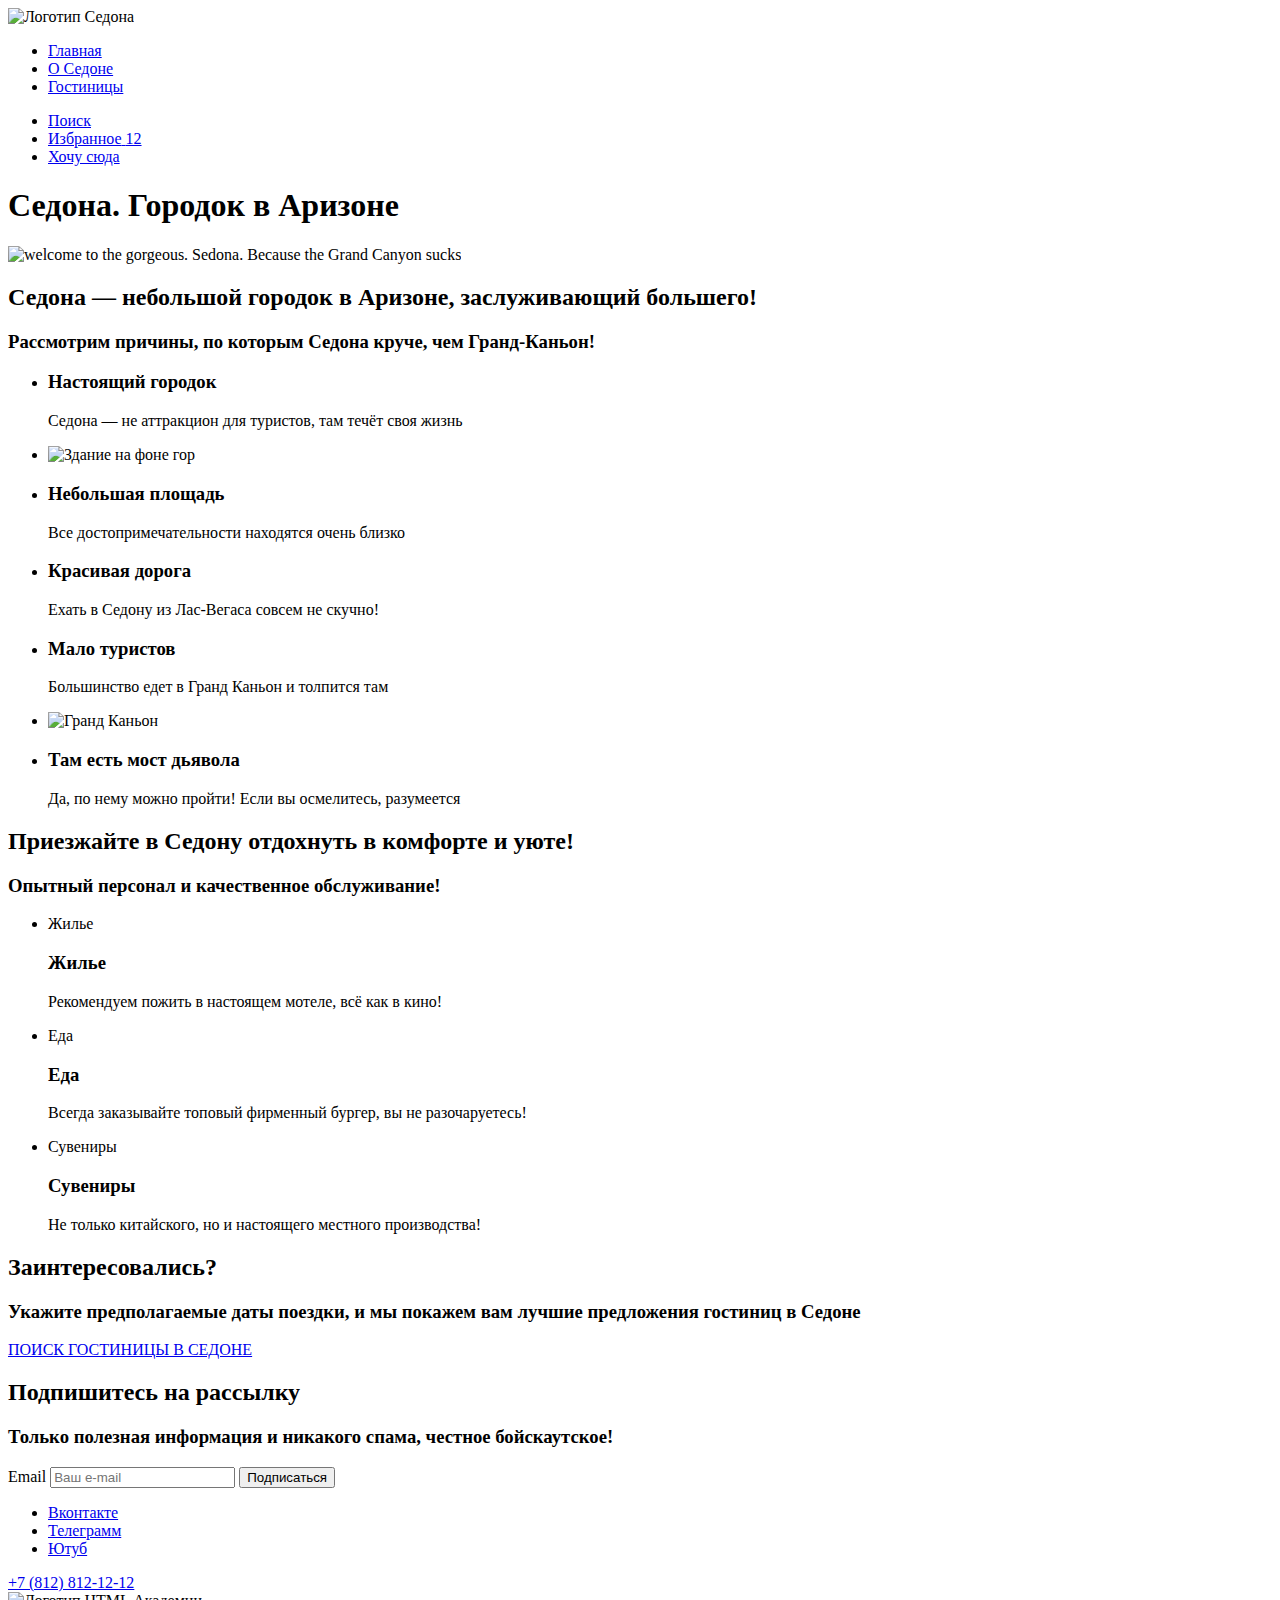
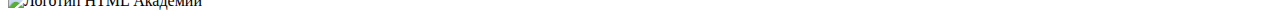
==== index.html @ 93794964 "Добавляет разметку двух страниц" ====
<!DOCTYPE html>
<html lang="ru">

  <head>
    <meta charset="utf-8">
    <title>Седона. Городок в Аризоне</title>
  </head>

  <body>

    <header class="index-header">
      <nav class="navigation">
        <img class="navigation-logo" src="#" alt="Логотип Седона">
        <ul class="navigation-list">
          <li class="navigation-item">
            <a class="navigation-link" href="#">
              Главная
            </a>
          </li>
          <li class="navigation-item">
            <a class="navigation-link" href="#">
              О Седоне
            </a>
          </li>
          <li class="navigation-item">
            <a class="navigation-link" href="#">
              Гостиницы
            </a>
          </li>
        </ul>
        <ul class="navigation-user-list">
          <li class="navigation-user-item">
            <a class="navigation-user-link" href="#">
              <span class="visually-hidden">Поиск</span>
            </a>
          </li>
          <li class="navigation-user-item">
            <a class="navigation-user-link" href="#">
              <span class="visually-hidden">Избранное</span>
              <span class="favorites-counter visually-hidden">12</span>
            </a>
          </li>
          <li class="navigation-user-item">
            <a class="navigation-user-link" href="#">
              Хочу сюда
            </a>
          </li>
        </ul>
      </nav>
    </header>

    <main class="index-main">
      <section class="hero">
        <h1 class="visually-hidden">Седона. Городок в Аризоне</h1>
        <img src="#" alt="welcome to the gorgeous. Sedona. Because the Grand Canyon sucks">
      </section>

      <section class="reasons">
        <h2 class="reasons-title">Седона — небольшой городок в Аризоне, заслуживающий большего!</h2>
        <h3 class="reasons-subtitle">Рассмотрим причины, по которым Седона круче, чем Гранд-Каньон!</h3>
        <ul class="reasons-list">
          <li class="reasons-item">
            <h3 class="reasons-item-title">Настоящий городок</h3>
            <p class="reasons-item-description">Седона — не аттракцион для туристов, там течёт своя жизнь</p>
          </li>
          <li class="reasons-item">
            <img src="#" alt="Здание на фоне гор">
          </li>
          <li class="reasons-item">
            <h3 class="reasons-item-title">Небольшая площадь</h3>
            <p class="reasons-item-description">Все достопримечательности находятся очень близко</p>
          </li>
          <li class="reasons-item">
            <h3 class="reasons-item-title">Красивая дорога</h3>
            <p class="reasons-item-description">Ехать в Седону из Лас-Вегаса совсем не скучно!</p>
          </li>
          <li class="reasons-item">
            <h3 class="reasons-item-title">Мало туристов</h3>
            <p class="reasons-item-description">Большинство едет в Гранд Каньон и толпится там</p>
          </li>
          <li class="reasons-item">
            <img src="#" alt="Гранд Каньон">
          </li>
          <li class="reasons-item">
            <h3 class="reasons-item-title">Там есть мост дьявола</h3>
            <p class="reasons-item-description">Да, по нему можно пройти! Если вы осмелитесь, разумеется</p>
          </li>
        </ul>
        <h2 class="reasons-title">Приезжайте в Седону отдохнуть в комфорте и уюте!</h2>
        <h3 class="reasons-subtitle">Опытный персонал и качественное обслуживание!</h3>
        <ul class="reasons-list">
          <li class="reasons-item">
            <span class="visually-hidden">Жилье</span>
            <h3 class="reasons-item-title">Жилье</h3>
            <p class="reasons-item-description">Рекомендуем пожить в настоящем мотеле, всё как в кино!</p>
          </li>
          <li class="reasons-item">
            <span class="visually-hidden">Еда</span>
            <h3 class="reasons-item-title">Еда</h3>
            <p class="reasons-item-description">Всегда заказывайте топовый фирменный бургер, вы не разочаруетесь!</p>
          </li>
          <li class="reasons-item">
            <span class="visually-hidden">Сувениры</span>
            <h3 class="reasons-item-title">Сувениры</h3>
            <p class="reasons-item-description">Не только китайского, но и настоящего местного производства!</p>
          </li>
        </ul>
      </section>

      <section class="search">
        <h2 class="search-title">Заинтересовались?</h2>
        <h3 class="search-subtitle">Укажите предполагаемые даты поездки, и мы покажем вам лучшие предложения гостиниц в
          Седоне</h3>
        <a class="search-link" href="catalog.html">ПОИСК ГОСТИНИЦЫ В СЕДОНЕ</a>
      </section>

      <section class="subscribe">
        <h2 class="subscribe-title">Подпишитесь на рассылку</h2>
        <h3 class="subscribe-subtitle">Только полезная информация и никакого спама, честное бойскаутское!</h3>
        <form class="subscribe-form" action="https://echo.htmlacademy.ru/" method="post">
          <label for="subscribe-email">
            <span class="visually-hidden">Email</span>
          </label>
          <input class="subscribe-field" type="email" name="subscribe-email" id="subscribe-email"
            placeholder="Ваш e-mail">
          <button class="button subscribe-button" type="submit">
            Подписаться
          </button>
        </form>
      </section>
    </main>

    <footer class="index-footer">
      <section class="footer-social">
        <ul class="social-list">
          <li class="social-item">
            <a class="social-link" href="#">
              <span class="visually-hidden">Вконтакте</span>
            </a>
          </li>
          <li class="social-item">
            <a class="social-link" href="#">
              <span class="visually-hidden">Телеграмм</span>
            </a>
          </li>
          <li class="social-item">
            <a class="social-link" href="#">
              <span class="visually-hidden">Ютуб</span>
            </a>
          </li>
        </ul>
      </section>

      <section class="footer-link-phone">
        <a class="link-phone" href="tel:+78128121212">+7 (812) 812-12-12</a>
      </section>


      <img class="footer-logo" src="#" alt="Логотип HTML Академии">
    </footer>

  </body>

</html>
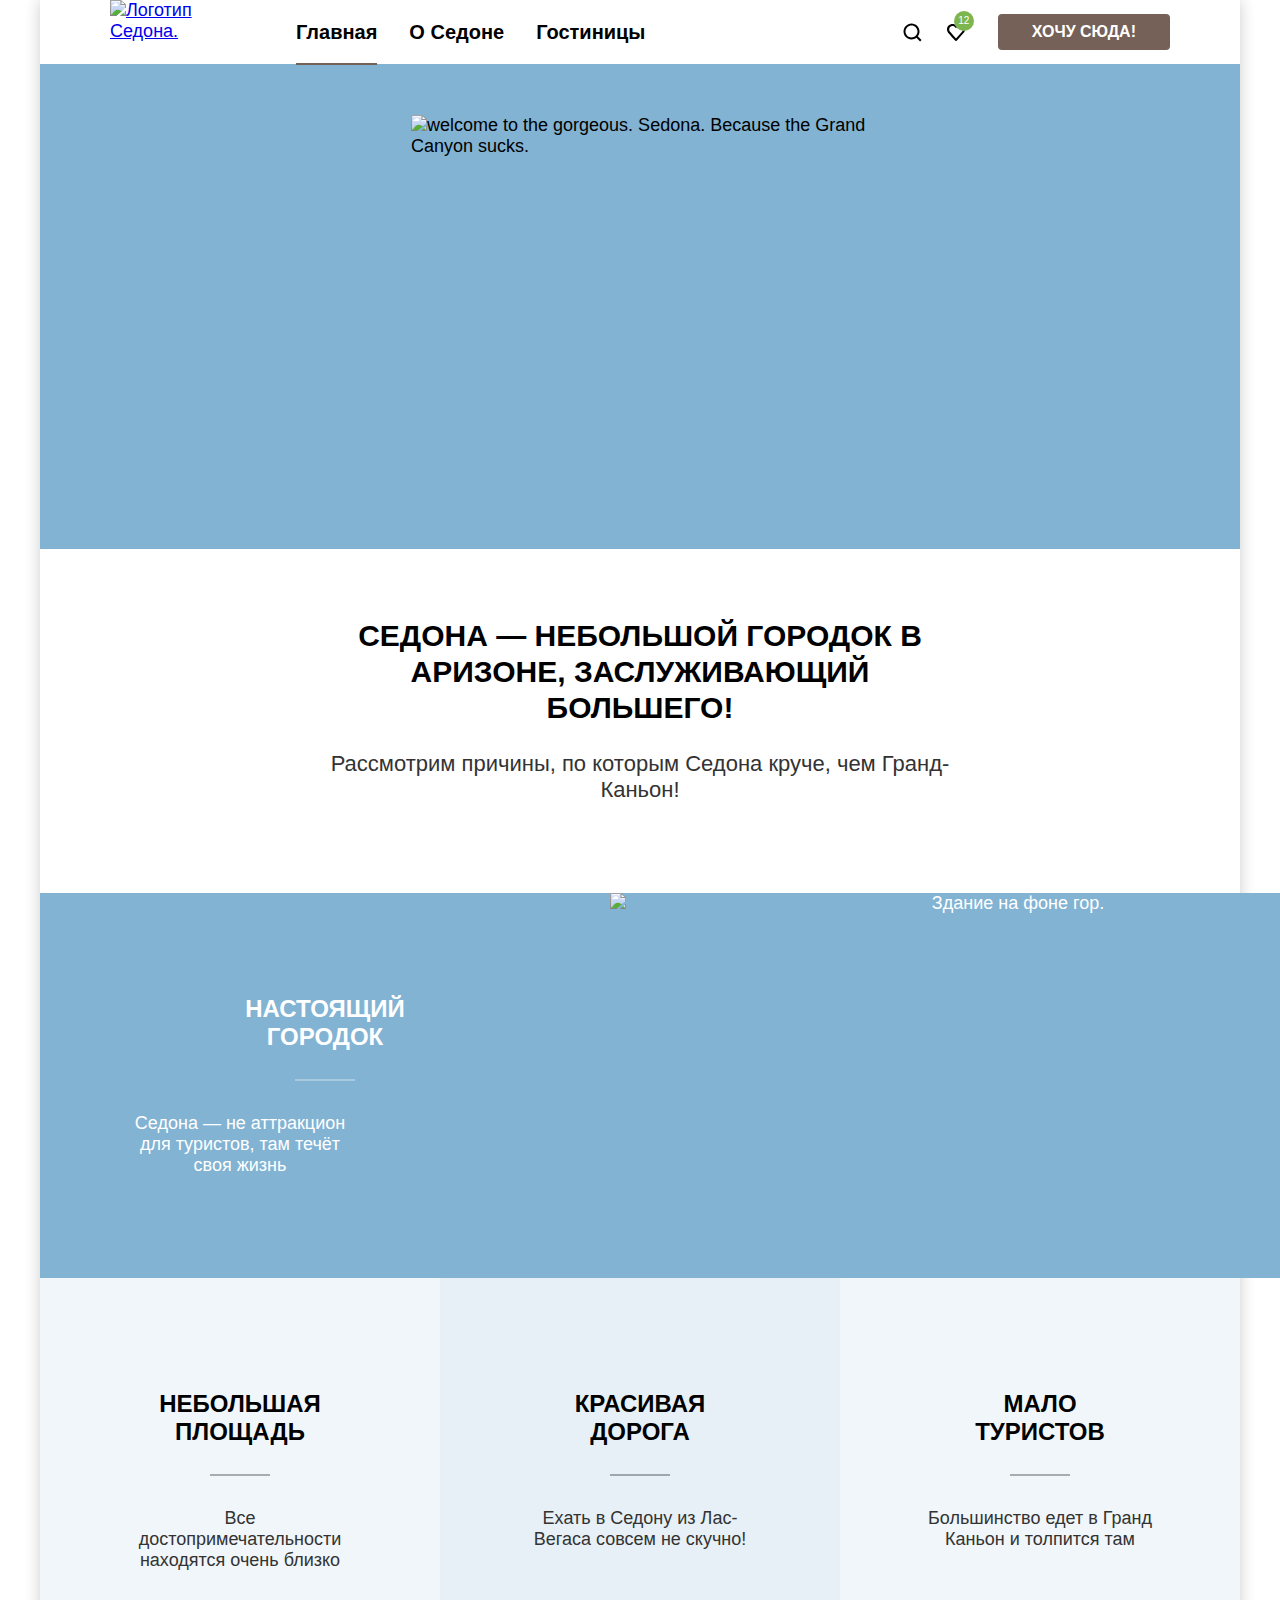
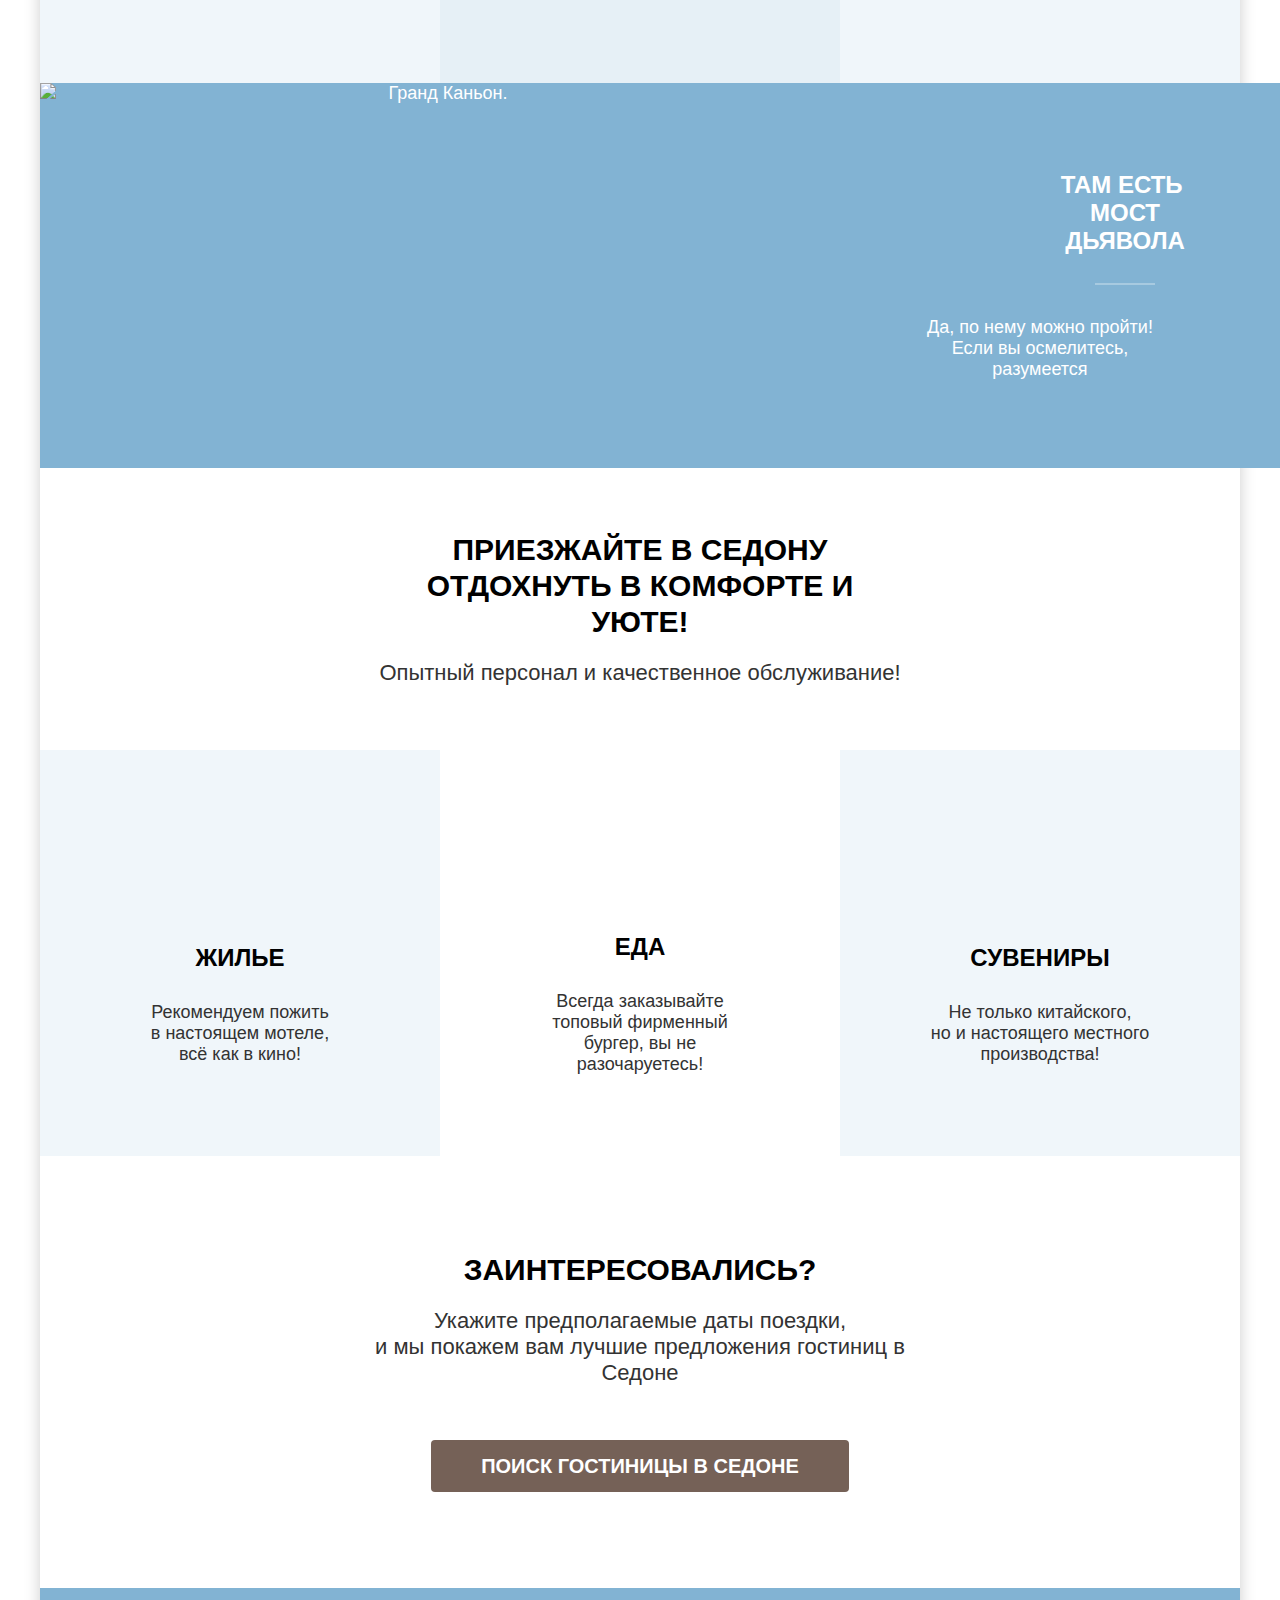
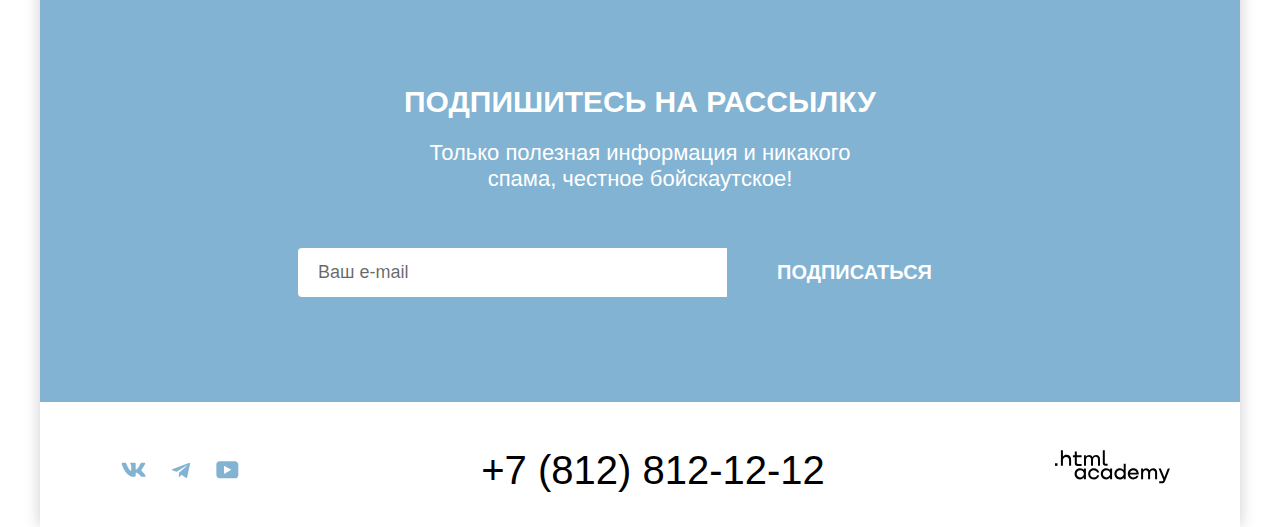
==== commit 91b32fe7: "Add files via upload" ====
--- a/index.html
+++ b/index.html
@@ -4,160 +4,404 @@
   <head>
     <meta charset="utf-8">
     <title>Седона. Городок в Аризоне</title>
+    <link rel="icon" href="favicon.png">
+    <link rel="stylesheet" href="styles/styles.css">
   </head>
 
   <body>
+    <div class="container">
+      <header class="index-header" data-test="header">
+        <nav class="navigation">
+          <a class="navigation-logo-link" href="#">
+            <img class="navigation-logo" src="images/svg/logo.svg" width="140" height="70" alt="Логотип Седона.">
+          </a>
+          <ul class="navigation-list">
+            <li class="navigation-item">
+              <a class="navigation-link navigation-link-active" href="#">
+                Главная
+              </a>
+            </li>
+            <li class="navigation-item">
+              <a class="navigation-link" href="#">
+                О Седоне
+              </a>
+            </li>
+            <li class="navigation-item">
+              <a class="navigation-link" href="catalog.html">
+                Гостиницы
+              </a>
+            </li>
+          </ul>
+          <ul class="navigation-user-list">
+            <li class="navigation-user-item">
+              <a class="navigation-user-link navigation-user-link-icon" href="#">
+                <span class="visually-hidden">Поиск</span>
+                <svg class="navigation-user-icon" aria-hidden="true" focusable="false" width="20" height="20"
+                  viewBox="0 0 20 20" fill="none" xmlns="http://www.w3.org/2000/svg">
+                  <path
+                    d="M19.5 18.0083L15.8 14.3287C16.8 13.0359 17.5 11.3453 17.5 9.4558C17.5 5.08011 13.9 1.5 9.5 1.5C5.1 1.5 1.5 5.17956 1.5 9.55525C1.5 13.9309 5.1 17.511 9.5 17.511C11.3 17.511 13 16.9144 14.4 15.8204L18.1 19.5L19.5 18.0083ZM9.5 15.5221C6.2 15.5221 3.5 12.837 3.5 9.55525C3.5 6.27348 6.2 3.5884 9.5 3.5884C12.8 3.5884 15.5 6.27348 15.5 9.55525C15.5 12.837 12.8 15.5221 9.5 15.5221Z"
+                    fill="black" />
+                </svg>
+              </a>
+            </li>
+            <li class="navigation-user-item">
+              <a class="navigation-user-link navigation-user-link-icon" href="#">
+                <span class="visually-hidden">Избранное</span>
+                <span class="favorites-counter">12</span>
+                <svg class="navigation-user-icon" aria-hidden="true" focusable="false" width="20" height="20"
+                  viewBox="0 0 20 20" fill="none" xmlns="http://www.w3.org/2000/svg">
+                  <path
+                    d="M9.9 19C9.6 19 9.3 18.9 9.1 18.6C3.7 12.5 2.4 11.1 2.1 10.7C1.4 9.8 1 8.6 1 7.4C1 4.4 3.4 2 6.5 2C7.8 2 9 2.5 10 3.3C11 2.5 12.3 2 13.5 2C16.5 2 19 4.4 19 7.4C19 8.7 18.5 9.9 17.7 10.8L10.7 18.7C10.5 18.9 10.3 19 9.9 19ZM3.9 9.5C4.2 9.9 7.4 13.5 10 16.4L16.2 9.4C16.7 8.9 16.9 8.2 16.9 7.4C16.9 5.6 15.4 4.1 13.6 4.1C12.6 4.1 11.6 4.6 10.9 5.4C10.6 5.7 10.3 5.8 10 5.8C9.7 5.8 9.4 5.6 9.2 5.4C8.5 4.6 7.5 4.1 6.5 4.1C4.7 4.1 3.2 5.6 3.2 7.4C3.1 8.3 3.5 9 3.9 9.5C3.8 9.5 3.8 9.5 3.9 9.5Z"
+                    fill="black" />
+                </svg>
+              </a>
+            </li>
+            <li class="navigation-user-item navigation-user-item-button">
+              <a class="button navigation-user-link" href="#">
+                Хочу сюда!
+              </a>
+            </li>
+          </ul>
+        </nav>
+      </header>
+      <main class="index-main main-container" data-test="main">
+        <section class="hero" data-test="hero">
+          <h1 class="visually-hidden">Седона. Городок в Аризоне</h1>
+          <img class="hero-logo" src="images/svg/welcome.svg" width="458" height="352"
+            alt="welcome to the gorgeous. Sedona. Because the Grand Canyon sucks.">
+        </section>
+        <section class="reasons" data-test="advantages">
+          <div class="reasons-title-container">
+            <h2 class="reasons-title">Седона — небольшой городок в Аризоне, заслуживающий большего!</h2>
+            <p class="reasons-subtitle">Рассмотрим причины, по которым Седона круче, чем Гранд-Каньон!</p>
+          </div>
+          <ul class="reasons-list">
+            <li class="reasons-item reasons-item-dark reasons-item-image">
+              <div class="reasons-item-container">
+                <h3 class="reasons-item-title reasons-item-title-before">Настоящий городок</h3>
+                <p class="reasons-item-description">Седона — не аттракцион для туристов, там течёт своя жизнь</p>
+              </div>
+              <img src="images/photo-1.jpg" alt="Здание на фоне гор." width="800" height="385">
+            </li>
+            <li class="reasons-item reasons-item-fix reasons-item-light">
+              <div class="reasons-item-container-big">
+                <h3 class="reasons-item-title reasons-item-title-before">Небольшая площадь</h3>
+                <p class="reasons-item-description">Все достопримечательности находятся очень близко</p>
+              </div>
+            </li>
+            <li class="reasons-item reasons-item-fix reasons-item-medium">
+              <div class="reasons-item-container-big">
+                <h3 class="reasons-item-title reasons-item-title-before">Красивая дорога</h3>
+                <p class="reasons-item-description">Ехать в Седону из Лас-Вегаса совсем не скучно!</p>
+              </div>
+            </li>
+            <li class="reasons-item reasons-item-fix reasons-item-light">
+              <div class="reasons-item-container-big">
+                <h3 class="reasons-item-title reasons-item-title-before">Мало туристов</h3>
+                <p class="reasons-item-description">Большинство едет в Гранд Каньон и толпится там</p>
+              </div>
+            </li>
+            <li class="reasons-item reasons-item-dark reasons-item-image">
+              <img src="images/photo-2.jpg" alt="Гранд Каньон." width="800" height="385">
+              <div class="reasons-item-container">
+                <h3 class="reasons-item-title reasons-item-title-before">Там есть&nbsp; мост дьявола</h3>
+                <p class="reasons-item-description">Да, по нему можно пройти! Если вы осмелитесь, разумеется</p>
+              </div>
+            </li>
+          </ul>
+        </section>
+        <section class="reasons" data-test="advantages">
+          <div class="reasons-title-container-bottom">
+            <h2 class="reasons-title reasons-title-bottom">Приезжайте в Седону отдохнуть в комфорте и уюте!</h2>
+            <p class="reasons-subtitle">Опытный персонал и качественное обслуживание!</p>
+          </div>
+          <ul class="reasons-list reasons-list-bottom">
+            <li class="reasons-item reasons-item-light reasons-item-bottom">
+              <div class="reasons-item-container-bottom home-icon">
+                <h3 class="reasons-item-title reasons-item-title-bottom">Жилье</h3>
+                <p class="reasons-item-description">Рекомендуем пожить<br> в настоящем мотеле,<br> всё как в кино!</p>
+              </div>
+            </li>
+            <li class="reasons-item reasons-item-bottom">
+              <div class="reasons-item-container-bottom food-icon">
+                <h3 class="reasons-item-title reasons-item-title-bottom">Еда</h3>
+                <p class="reasons-item-description">Всегда заказывайте<br> топовый фирменный бургер, вы не
+                  разочаруетесь!
+                </p>
+              </div>
+            </li>
+            <li class="reasons-item reasons-item-light reasons-item-bottom">
+              <div class="reasons-item-container-bottom suvenirs-icon">
+                <h3 class="reasons-item-title reasons-item-title-bottom">Сувениры</h3>
+                <p class="reasons-item-description">Не только китайского,<br> но и настоящего местного
+                  производства!</p>
+              </div>
+            </li>
+          </ul>
+        </section>
+        <section class="search" data-test="search">
+          <div class="search-container">
+            <h2 class="search-title">Заинтересовались?</h2>
+            <h3 class="search-subtitle">Укажите предполагаемые даты поездки,<br> и мы покажем вам лучшие предложения
+              гостиниц
+              в
+              Седоне</h3>
+            <button class="button search-link" type="button">ПОИСК ГОСТИНИЦЫ В СЕДОНЕ</button>
+          </div>
+        </section>
+        <section class="subscribe subscribe-background" data-test="subscribe">
+          <div class="subscribe-container">
+            <h2 class="subscribe-title">Подпишитесь на рассылку</h2>
+            <h3 class="subscribe-subtitle">Только полезная информация и никакого спама, честное бойскаутское!</h3>
+            <form class="subscribe-form" action="https://echo.htmlacademy.ru/" method="post">
+              <label for="subscribe-email" class="visually-hidden">Email</label>
+              <input class="subscribe-field" type="email" name="subscribe-email" id="subscribe-email"
+                placeholder="Ваш e-mail" required>
+              <button class="button subscribe-button" type="submit">
+                Подписаться
+              </button>
+            </form>
+          </div>
+        </section>
+      </main>
+      <footer class="index-footer" data-test="footer">
+        <div class="footer-container">
+          <section class="footer-social">
+            <ul class="social-list">
+              <li class="social-item">
+                <a class="social-link" href="https://vk.com/htmlacademy">
+                  <span class="visually-hidden">Вконтакте</span>
+                  <svg width="25" height="15" viewBox="0 0 25 15" fill="none" xmlns="http://www.w3.org/2000/svg">
+                    <path fill-rule="evenodd" clip-rule="evenodd"
+                      d="M24.1164 1.80445C24.2824 1.25845 24.1164 0.856445 23.3214 0.856445H20.6964C20.0284 0.856445 19.7204 1.20345 19.5534 1.58645C19.5534 1.58645 18.2184 4.78245 16.3274 6.85845C15.7154 7.46045 15.4374 7.65145 15.1034 7.65145C14.9364 7.65145 14.6854 7.46045 14.6854 6.91345V1.80445C14.6854 1.14845 14.5014 0.856445 13.9454 0.856445H9.81738C9.40038 0.856445 9.14938 1.16045 9.14938 1.44945C9.14938 2.07045 10.0954 2.21445 10.1924 3.96245V7.76045C10.1924 8.59345 10.0394 8.74444 9.70538 8.74444C8.81538 8.74444 6.65038 5.53345 5.36538 1.85945C5.11638 1.14445 4.86438 0.856445 4.19338 0.856445H1.56638C0.816382 0.856445 0.666382 1.20345 0.666382 1.58645C0.666382 2.26845 1.55638 5.65645 4.81138 10.1374C6.98138 13.1974 10.0364 14.8564 12.8194 14.8564C14.4884 14.8564 14.6944 14.4884 14.6944 13.8534V11.5404C14.6944 10.8034 14.8524 10.6564 15.3814 10.6564C15.7714 10.6564 16.4384 10.8484 17.9964 12.3234C19.7764 14.0724 20.0694 14.8564 21.0714 14.8564H23.6964C24.4464 14.8564 24.8224 14.4884 24.6064 13.7604C24.3684 13.0364 23.5184 11.9854 22.3914 10.7384C21.7794 10.0284 20.8614 9.26345 20.5824 8.88045C20.1934 8.38945 20.3044 8.17044 20.5824 7.73345C20.5824 7.73345 23.7824 3.30745 24.1154 1.80445H24.1164Z"
+                      fill="#83B3D3" />
+                  </svg>
+                </a>
+              </li>
+              <li class="social-item">
+                <a class="social-link" href=" https://t.me/htmlacademy">
+                  <span class="visually-hidden">Телеграмм</span>
+                  <svg width="18" height="16" viewBox="0 0 18 16" fill="none" xmlns="http://www.w3.org/2000/svg">
+                    <path
+                      d="M16.785 0.955705L0.840489 7.1042C-0.247661 7.54126 -0.241365 8.14828 0.640845 8.41897L4.73445 9.69597L14.2058 3.72014C14.6537 3.44766 15.0629 3.59424 14.7265 3.89281L7.05283 10.8183H7.05103L7.05283 10.8192L6.77045 15.0387C7.18413 15.0387 7.36669 14.8489 7.59871 14.625L9.58705 12.6915L13.7229 15.7464C14.4855 16.1664 15.0332 15.9506 15.2229 15.0405L17.9379 2.2453C18.2158 1.13107 17.5126 0.626562 16.785 0.955705Z"
+                      fill="#83B3D3" />
+                  </svg>
+                </a>
+              </li>
+              <li class="social-item">
+                <a class="social-link" href="https://www.youtube.com/user/htmlacademyru">
+                  <span class="visually-hidden">Ютуб</span>
+                  <svg width="23" height="18" viewBox="0 0 23 18" fill="none" xmlns="http://www.w3.org/2000/svg">
+                    <path
+                      d="M18.9402 0.356445H3.50738C1.64668 0.356445 0.333252 1.9502 0.333252 3.75645V13.8502C0.333252 15.7627 1.64668 17.3564 3.50738 17.3564H19.1591C20.8009 17.3564 22.3333 15.7627 22.3333 13.9564V3.75645C22.1143 1.9502 20.8009 0.356445 18.9402 0.356445ZM7.99494 12.8939V4.81894L15.3283 8.85645L7.99494 12.8939Z"
+                      fill="#83B3D3" />
+                  </svg>
+                </a>
+              </li>
+            </ul>
+          </section>
+          <section class="footer-link-phone">
+            <a class="link-phone" href="tel:+78128121212">+7 (812) 812-12-12</a>
+          </section>
+          <a class="footer-logo-link" href="https://htmlacademy.ru/profile/id2515565">
+            <span class="visually-hidden">Главная страница сайта разработчика</span>
+            <svg width="115" height="34" viewBox="0 0 115 34" fill="none" xmlns="http://www.w3.org/2000/svg">
+              <path d="M0 13.2564V15.8564H2.5V13.2564H0Z" fill="black" />
+              <path
+                d="M11.6 4.85645C10 4.85645 8.8 5.55645 8 6.55645H7.9V0.356445H5.9V15.8564H7.9V10.5564C7.9 8.45645 9.2 6.95645 11.2 6.95645C13 6.95645 14.1 8.35645 14.1 10.1564V15.8564H16.1V9.75644C16.2 6.75644 14.3 4.85645 11.6 4.85645Z"
+                fill="black" />
+              <path
+                d="M26.6 5.15645H21.8V1.45645H19.8V5.25645H17.9V7.25645H19.8V13.2564C19.8 14.9564 20.8 15.9564 22.5 15.9564H26.6V13.9564H22.9C22.2 13.9564 21.8 13.5564 21.8 12.8564V7.15645H26.6V5.15645Z"
+                fill="black" />
+              <path
+                d="M41.1 4.95645C39.5 4.95645 38.2 5.75644 37.6 7.05645H37.5C36.9 5.85645 35.7 4.95645 34.1 4.95645C32.7 4.95645 31.6 5.75645 31 6.75645H30.9V5.15645H29V15.7564H31V10.3564C31 8.35645 32 6.85645 33.6 6.85645C35.1 6.85645 36 7.85645 36 9.45645V15.7564H38V10.1564C38 7.75645 39.4 6.85645 40.6 6.85645C42.1 6.85645 43 7.85645 43 9.45645V15.7564H45V9.25644C45.1 6.75644 43.6 4.95645 41.1 4.95645Z"
+                fill="black" />
+              <path
+                d="M47.8 13.0564C47.8 14.7564 48.8 15.7564 50.6 15.7564H52.6V13.7564H50.9C50.2 13.7564 49.8 13.3564 49.8 12.6564V0.356445H47.8V13.0564Z"
+                fill="black" />
+              <path
+                d="M28.9 20.0564C28 18.9564 26.7 18.2564 25 18.2564C21.9 18.2564 19.6 20.5564 19.6 23.8564C19.6 27.1564 21.9 29.4564 25 29.4564C26.8 29.4564 28 28.6564 28.8 27.5564H28.9V29.1564H30.9V18.5564H28.9V20.0564ZM25.3 27.4564C23.1 27.4564 21.7 25.8564 21.7 23.8564C21.7 21.8564 23.1 20.2564 25.3 20.2564C27.5 20.2564 28.9 21.8564 28.9 23.8564C28.9 25.7564 27.5 27.4564 25.3 27.4564Z"
+                fill="black" />
+              <path
+                d="M44.2 22.3564C43.7 19.9564 41.6 18.2564 38.8 18.2564C35.4 18.2564 33.2 20.7564 33.2 23.8564C33.2 26.9564 35.4 29.4564 38.8 29.4564C41.6 29.4564 43.7 27.6564 44.2 25.2564H42.1C41.7 26.5564 40.4 27.5564 38.8 27.5564C36.6 27.5564 35.2 25.9564 35.2 23.9564C35.2 21.9564 36.6 20.3564 38.8 20.3564C40.4 20.3564 41.6 21.3564 42.1 22.5564H44.2V22.3564Z"
+                fill="black" />
+              <path
+                d="M55.1 20.0564C54.2 18.9564 52.9 18.2564 51.2 18.2564C48.1 18.2564 45.8 20.5564 45.8 23.8564C45.8 27.1564 48.1 29.4564 51.2 29.4564C53 29.4564 54.2 28.6564 55 27.5564H55.1V29.1564H57.1V18.5564H55.1V20.0564ZM51.5 27.4564C49.3 27.4564 47.9 25.8564 47.9 23.8564C47.9 21.8564 49.3 20.2564 51.5 20.2564C53.7 20.2564 55.1 21.8564 55.1 23.8564C55.1 25.7564 53.6 27.4564 51.5 27.4564Z"
+                fill="black" />
+              <path
+                d="M68.7 20.1564C67.8 19.0564 66.5 18.2564 64.8 18.2564C61.7 18.2564 59.4 20.5564 59.4 23.8564C59.4 27.1564 61.6 29.4564 64.8 29.4564C66.5 29.4564 67.8 28.6564 68.6 27.6564H68.7V29.1564H70.7V13.7564H68.7V20.1564ZM65.1 27.4564C62.9 27.4564 61.5 25.8564 61.5 23.8564C61.5 21.8564 62.9 20.2564 65.1 20.2564C67.3 20.2564 68.7 21.8564 68.7 23.8564C68.6 25.8564 67.2 27.4564 65.1 27.4564Z"
+                fill="black" />
+              <path
+                d="M78.3 18.2564C75 18.2564 72.8 20.7564 72.8 23.8564C72.8 26.8564 74.9 29.4564 78.3 29.4564C80.8 29.4564 82.8 28.1564 83.5 25.8564H81.4C80.9 26.8564 79.8 27.4564 78.4 27.4564C76.5 27.4564 75.1 26.1564 75 24.5564H83.8C84 20.9564 81.8 18.2564 78.3 18.2564ZM78.3 20.1564C80 20.1564 81.3 21.1564 81.6 22.7564H75.1C75.4 21.2564 76.6 20.1564 78.3 20.1564Z"
+                fill="black" />
+              <path
+                d="M98.2 18.2564C96.6 18.2564 95.3 19.0564 94.6 20.2564H94.5C93.9 19.0564 92.7 18.2564 91.1 18.2564C89.7 18.2564 88.6 18.9564 88 20.0564V18.5564H86.1V29.1564H88.1V23.7564C88.1 21.7564 89.1 20.3564 90.7 20.2564C92.2 20.2564 93.1 21.2564 93.1 22.8564V29.1564H95.1V23.5564C95.1 21.1564 96.5 20.2564 97.7 20.2564C99.2 20.2564 100.1 21.2564 100.1 22.8564V29.1564H102.1V22.6564C102.2 20.0564 100.7 18.2564 98.2 18.2564Z"
+                fill="black" />
+              <path
+                d="M109.4 27.3564L105.8 18.4564H103.6L108.4 30.0564C108.1 30.9564 107.7 31.2564 106.7 31.2564H104.2V33.2564H106.7C108.5 33.2564 109.5 32.4564 110.2 30.6564L114.9 18.4564H112.8L109.4 27.3564Z"
+                fill="black" />
+            </svg>
+          </a>
+        </div>
+      </footer>
+      <div class="modal-container">
+        <div class="modal modal-auth">
+          <button class="modal-close-button" type="button">
+            <span class="visually-hidden">Закрыть</span>
+            <span></span>
+            <span></span>
+          </button>
+          <section class="modal-content">
+            <h2 class="modal-title">Поиск гостиницы в Седоне</h2>
+            <form class="auth-form" action="https://echo.htmlacademy.ru/" method="post">
+              <div class="modal-form-container">
+                <fieldset class="auth-form-fieldset">
+                  <label class="arrival-date-label" for="arrival-date">Дата Заезда:</label>
+                  <div class="input-calendar">
+                    <input class="auth-form-field field" type="text" id="arrival-date" name="arrival-date"
+                      value="27 апреля 2020" required placeholder="Укажите дату">
+                    <svg width="16" height="15" viewBox="0 0 16 15" fill="none" xmlns="http://www.w3.org/2000/svg">
+                      <path
+                        d="M5.75 10C6.05 10 6.25 9.8 6.25 9.5C6.25 9.2 6.05 9 5.75 9C5.45 9 5.25 9.2 5.25 9.5C5.25 9.8 5.45 10 5.75 10Z"
+                        fill="black" />
+                      <path
+                        d="M15 2H13V0H12V2H4V0H3V2H1C0.4 2 0 2.4 0 3V14C0 14.5 0.4 15 1 15H15C15.5 15 16 14.5 16 14V3C16 2.4 15.5 2 15 2ZM15 14H1V7H15V14ZM1 6V3H3V5H4V3H12V5H13V3H15V6H1Z"
+                        fill="black" />
+                      <path
+                        d="M8 10C8.3 10 8.5 9.8 8.5 9.5C8.5 9.2 8.3 9 8 9C7.7 9 7.5 9.2 7.5 9.5C7.5 9.8 7.7 10 8 10Z"
+                        fill="black" />
+                      <path
+                        d="M10.25 10C10.55 10 10.75 9.8 10.75 9.5C10.75 9.2 10.55 9 10.25 9C9.95 9 9.75 9.2 9.75 9.5C9.75 9.8 9.95 10 10.25 10Z"
+                        fill="black" />
+                      <path
+                        d="M5.75 11C5.45 11 5.25 11.2 5.25 11.5C5.25 11.8 5.45 12 5.75 12C6.05 12 6.25 11.8 6.25 11.5C6.25 11.2 6.05 11 5.75 11Z"
+                        fill="black" />
+                      <path d="M3.5 10C3.8 10 4 9.8 4 9.5C4 9.2 3.8 9 3.5 9C3.2 9 3 9.2 3 9.5C3 9.8 3.2 10 3.5 10Z"
+                        fill="black" />
+                      <path
+                        d="M3.5 11C3.2 11 3 11.2 3 11.5C3 11.8 3.2 12 3.5 12C3.8 12 4 11.8 4 11.5C4 11.2 3.8 11 3.5 11Z"
+                        fill="black" />
+                      <path
+                        d="M8 11C7.7 11 7.5 11.2 7.5 11.5C7.5 11.8 7.7 12 8 12C8.3 12 8.5 11.8 8.5 11.5C8.5 11.2 8.3 11 8 11Z"
+                        fill="black" />
+                      <path
+                        d="M10.25 11C9.95 11 9.75 11.2 9.75 11.5C9.75 11.8 9.95 12 10.25 12C10.55 12 10.75 11.8 10.75 11.5C10.75 11.2 10.55 11 10.25 11Z"
+                        fill="black" />
+                      <path
+                        d="M12.5 10C12.8 10 13 9.8 13 9.5C13 9.2 12.8 9 12.5 9C12.2 9 12 9.2 12 9.5C12 9.8 12.2 10 12.5 10Z"
+                        fill="black" />
+                      <path
+                        d="M12.5 11C12.2 11 12 11.2 12 11.5C12 11.8 12.2 12 12.5 12C12.8 12 13 11.8 13 11.5C13 11.2 12.8 11 12.5 11Z"
+                        fill="black" />
+                    </svg>
+                  </div>
+                  <span class="warning-message">Мы не можем отправить вас в прошлое.</span>
+                </fieldset>
+                <fieldset class="auth-form-fieldset">
+                  <label class="arrival-date-label" for="departure-date">Дата Выезда:</label>
+                  <div class="input-calendar">
+                    <input class="auth-form-field field" type="text" id="departure-date" name="arrival-date"
+                      value="1 сентября 2023" required placeholder="Укажите дату">
+                    <svg width="16" height="15" viewBox="0 0 16 15" fill="none" xmlns="http://www.w3.org/2000/svg">
+                      <path
+                        d="M5.75 10C6.05 10 6.25 9.8 6.25 9.5C6.25 9.2 6.05 9 5.75 9C5.45 9 5.25 9.2 5.25 9.5C5.25 9.8 5.45 10 5.75 10Z"
+                        fill="black" />
+                      <path
+                        d="M15 2H13V0H12V2H4V0H3V2H1C0.4 2 0 2.4 0 3V14C0 14.5 0.4 15 1 15H15C15.5 15 16 14.5 16 14V3C16 2.4 15.5 2 15 2ZM15 14H1V7H15V14ZM1 6V3H3V5H4V3H12V5H13V3H15V6H1Z"
+                        fill="black" />
+                      <path
+                        d="M8 10C8.3 10 8.5 9.8 8.5 9.5C8.5 9.2 8.3 9 8 9C7.7 9 7.5 9.2 7.5 9.5C7.5 9.8 7.7 10 8 10Z"
+                        fill="black" />
+                      <path
+                        d="M10.25 10C10.55 10 10.75 9.8 10.75 9.5C10.75 9.2 10.55 9 10.25 9C9.95 9 9.75 9.2 9.75 9.5C9.75 9.8 9.95 10 10.25 10Z"
+                        fill="black" />
+                      <path
+                        d="M5.75 11C5.45 11 5.25 11.2 5.25 11.5C5.25 11.8 5.45 12 5.75 12C6.05 12 6.25 11.8 6.25 11.5C6.25 11.2 6.05 11 5.75 11Z"
+                        fill="black" />
+                      <path d="M3.5 10C3.8 10 4 9.8 4 9.5C4 9.2 3.8 9 3.5 9C3.2 9 3 9.2 3 9.5C3 9.8 3.2 10 3.5 10Z"
+                        fill="black" />
+                      <path
+                        d="M3.5 11C3.2 11 3 11.2 3 11.5C3 11.8 3.2 12 3.5 12C3.8 12 4 11.8 4 11.5C4 11.2 3.8 11 3.5 11Z"
+                        fill="black" />
+                      <path
+                        d="M8 11C7.7 11 7.5 11.2 7.5 11.5C7.5 11.8 7.7 12 8 12C8.3 12 8.5 11.8 8.5 11.5C8.5 11.2 8.3 11 8 11Z"
+                        fill="black" />
+                      <path
+                        d="M10.25 11C9.95 11 9.75 11.2 9.75 11.5C9.75 11.8 9.95 12 10.25 12C10.55 12 10.75 11.8 10.75 11.5C10.75 11.2 10.55 11 10.25 11Z"
+                        fill="black" />
+                      <path
+                        d="M12.5 10C12.8 10 13 9.8 13 9.5C13 9.2 12.8 9 12.5 9C12.2 9 12 9.2 12 9.5C12 9.8 12.2 10 12.5 10Z"
+                        fill="black" />
+                      <path
+                        d="M12.5 11C12.2 11 12 11.2 12 11.5C12 11.8 12.2 12 12.5 12C12.8 12 13 11.8 13 11.5C13 11.2 12.8 11 12.5 11Z"
+                        fill="black" />
+                    </svg>
+                  </div>
+                  <span class="message">На эти даты есть свободные номера. Пока есть.</span>
+                </fieldset>
+                <fieldset class="auth-form-fieldset">
+                  <div class="adults-container">
+                    <label class="adults-counter-label" for="adults-counter">Взрослые:</label>
+                    <div class="counter-container">
+                      <button class="counter-button counter-button-minus" type="button">
+                        <span class="visually-hidden">Минус</span>
+                        <svg width="20" height="20" viewBox="0 0 20 20" fill="none" xmlns="http://www.w3.org/2000/svg">
+                          <path d="M3 9V11H17V9H3Z" fill="#756157" fill-opacity="0.3" />
+                        </svg>
+                      </button>
+                      <input class="form-field-counter field" type="text" id="adults-counter" name="adults-counter"
+                        value="2">
+                      <button class="counter-button counter-button-plus" type="button">
+                        <span class="visually-hidden">Плюс</span>
+                        <svg width="14" height="14" viewBox="0 0 14 14" fill="none" xmlns="http://www.w3.org/2000/svg">
+                          <path d="M14 6H8V0H6V6H0V8H6V14H8V8H14V6Z" fill="#756157" fill-opacity="0.3" />
+                        </svg>
+                      </button>
+                    </div>
+                  </div>
+                  <div class="children-container">
+                    <label class="childes-counter-label" for="childes-counter">Дети:
+                    </label>
+                    <span class="tooltip">
+                      <button class="tooltip-button" type="button" aria-labelledby="tooltip-label-date">
+                        <svg class="tooltip-icon" width="2" height="12" viewBox="0 0 2 12" fill="none"
+                          xmlns="http://www.w3.org/2000/svg">
+                          <path fill-rule="evenodd" clip-rule="evenodd" d="M0 0H2V2H0V0ZM2 12H0V3H2V12Z" fill="white" />
+                        </svg>
+                      </button>
+                      <span class="tooltip-text" role="tooltip" id="tooltip-label-date">Укажите количество детей,
+                        которые
+                        будут с вами, возраст
+                        которых от 6 до 18 лет. Дети до 6 лет размещаются бесплатно.
+                      </span>
+                    </span>
+                    <div class="counter-container">
+                      <button class="counter-button counter-button-minus" type="button" id="children-minus">
+                        <span class="visually-hidden">Минус</span>
+                        <svg width="14" height="2" viewBox="0 0 14 2" fill="none" xmlns="http://www.w3.org/2000/svg">
+                          <path d="M0 0L0 2L14 2V0L0 0Z" fill="#756157" fill-opacity="0.3" />
+                        </svg>
+                      </button>
+                      <input class="form-field-counter field" type="text" id="childes-counter" name="childes-counter"
+                        value="2">
+                      <button class="counter-button counter-button-plus" type="button" id="children-plus">
+                        <span class="visually-hidden">Плюс</span>
+                        <svg width="14" height="14" viewBox="0 0 14 14" fill="none" xmlns="http://www.w3.org/2000/svg">
+                          <path d="M14 6H8V0H6V6H0V8H6V14H8V8H14V6Z" fill="#756157" fill-opacity="0.3" />
+                        </svg>
+                      </button>
+                    </div>
+                  </div>
+                </fieldset>
+                <button class="modal-button" type="submit">Найти</button>
+              </div>
+            </form>
+          </section>
+        </div>
+      </div>
+    </div>
 
-    <header class="index-header">
-      <nav class="navigation">
-        <img class="navigation-logo" src="#" alt="Логотип Седона">
-        <ul class="navigation-list">
-          <li class="navigation-item">
-            <a class="navigation-link" href="#">
-              Главная
-            </a>
-          </li>
-          <li class="navigation-item">
-            <a class="navigation-link" href="#">
-              О Седоне
-            </a>
-          </li>
-          <li class="navigation-item">
-            <a class="navigation-link" href="#">
-              Гостиницы
-            </a>
-          </li>
-        </ul>
-        <ul class="navigation-user-list">
-          <li class="navigation-user-item">
-            <a class="navigation-user-link" href="#">
-              <span class="visually-hidden">Поиск</span>
-            </a>
-          </li>
-          <li class="navigation-user-item">
-            <a class="navigation-user-link" href="#">
-              <span class="visually-hidden">Избранное</span>
-              <span class="favorites-counter visually-hidden">12</span>
-            </a>
-          </li>
-          <li class="navigation-user-item">
-            <a class="navigation-user-link" href="#">
-              Хочу сюда
-            </a>
-          </li>
-        </ul>
-      </nav>
-    </header>
-
-    <main class="index-main">
-      <section class="hero">
-        <h1 class="visually-hidden">Седона. Городок в Аризоне</h1>
-        <img src="#" alt="welcome to the gorgeous. Sedona. Because the Grand Canyon sucks">
-      </section>
-
-      <section class="reasons">
-        <h2 class="reasons-title">Седона — небольшой городок в Аризоне, заслуживающий большего!</h2>
-        <h3 class="reasons-subtitle">Рассмотрим причины, по которым Седона круче, чем Гранд-Каньон!</h3>
-        <ul class="reasons-list">
-          <li class="reasons-item">
-            <h3 class="reasons-item-title">Настоящий городок</h3>
-            <p class="reasons-item-description">Седона — не аттракцион для туристов, там течёт своя жизнь</p>
-          </li>
-          <li class="reasons-item">
-            <img src="#" alt="Здание на фоне гор">
-          </li>
-          <li class="reasons-item">
-            <h3 class="reasons-item-title">Небольшая площадь</h3>
-            <p class="reasons-item-description">Все достопримечательности находятся очень близко</p>
-          </li>
-          <li class="reasons-item">
-            <h3 class="reasons-item-title">Красивая дорога</h3>
-            <p class="reasons-item-description">Ехать в Седону из Лас-Вегаса совсем не скучно!</p>
-          </li>
-          <li class="reasons-item">
-            <h3 class="reasons-item-title">Мало туристов</h3>
-            <p class="reasons-item-description">Большинство едет в Гранд Каньон и толпится там</p>
-          </li>
-          <li class="reasons-item">
-            <img src="#" alt="Гранд Каньон">
-          </li>
-          <li class="reasons-item">
-            <h3 class="reasons-item-title">Там есть мост дьявола</h3>
-            <p class="reasons-item-description">Да, по нему можно пройти! Если вы осмелитесь, разумеется</p>
-          </li>
-        </ul>
-        <h2 class="reasons-title">Приезжайте в Седону отдохнуть в комфорте и уюте!</h2>
-        <h3 class="reasons-subtitle">Опытный персонал и качественное обслуживание!</h3>
-        <ul class="reasons-list">
-          <li class="reasons-item">
-            <span class="visually-hidden">Жилье</span>
-            <h3 class="reasons-item-title">Жилье</h3>
-            <p class="reasons-item-description">Рекомендуем пожить в настоящем мотеле, всё как в кино!</p>
-          </li>
-          <li class="reasons-item">
-            <span class="visually-hidden">Еда</span>
-            <h3 class="reasons-item-title">Еда</h3>
-            <p class="reasons-item-description">Всегда заказывайте топовый фирменный бургер, вы не разочаруетесь!</p>
-          </li>
-          <li class="reasons-item">
-            <span class="visually-hidden">Сувениры</span>
-            <h3 class="reasons-item-title">Сувениры</h3>
-            <p class="reasons-item-description">Не только китайского, но и настоящего местного производства!</p>
-          </li>
-        </ul>
-      </section>
-
-      <section class="search">
-        <h2 class="search-title">Заинтересовались?</h2>
-        <h3 class="search-subtitle">Укажите предполагаемые даты поездки, и мы покажем вам лучшие предложения гостиниц в
-          Седоне</h3>
-        <a class="search-link" href="catalog.html">ПОИСК ГОСТИНИЦЫ В СЕДОНЕ</a>
-      </section>
-
-      <section class="subscribe">
-        <h2 class="subscribe-title">Подпишитесь на рассылку</h2>
-        <h3 class="subscribe-subtitle">Только полезная информация и никакого спама, честное бойскаутское!</h3>
-        <form class="subscribe-form" action="https://echo.htmlacademy.ru/" method="post">
-          <label for="subscribe-email">
-            <span class="visually-hidden">Email</span>
-          </label>
-          <input class="subscribe-field" type="email" name="subscribe-email" id="subscribe-email"
-            placeholder="Ваш e-mail">
-          <button class="button subscribe-button" type="submit">
-            Подписаться
-          </button>
-        </form>
-      </section>
-    </main>
-
-    <footer class="index-footer">
-      <section class="footer-social">
-        <ul class="social-list">
-          <li class="social-item">
-            <a class="social-link" href="#">
-              <span class="visually-hidden">Вконтакте</span>
-            </a>
-          </li>
-          <li class="social-item">
-            <a class="social-link" href="#">
-              <span class="visually-hidden">Телеграмм</span>
-            </a>
-          </li>
-          <li class="social-item">
-            <a class="social-link" href="#">
-              <span class="visually-hidden">Ютуб</span>
-            </a>
-          </li>
-        </ul>
-      </section>
-
-      <section class="footer-link-phone">
-        <a class="link-phone" href="tel:+78128121212">+7 (812) 812-12-12</a>
-      </section>
-
-
-      <img class="footer-logo" src="#" alt="Логотип HTML Академии">
-    </footer>
+    <script src="js/main.js"></script>
 
   </body>
 
--- a/styles/styles.css
+++ b/styles/styles.css
@@ -0,0 +1,2225 @@
+/*
+* Prefixed by https://autoprefixer.github.io
+* PostCSS: v8.4.14,
+* Autoprefixer: v10.4.7
+* Browsers: last 4 version
+*/
+
+/* BASE */
+@font-face {
+  font-family: "PT Sans";
+  src: url("../fonts/ptsans-400.woff2") format("woff2");
+  font-style: normal;
+  font-weight: 400;
+  font-display: swap;
+}
+
+@font-face {
+  font-family: "PT Sans";
+  src: url("../fonts/ptsans-700.woff2") format("woff2");
+  font-style: normal;
+  font-weight: 700;
+  font-display: swap;
+}
+
+body {
+  margin: 0;
+  width: 100%;
+  display: -webkit-box;
+  display: -ms-flexbox;
+  display: flex;
+  -webkit-box-orient: vertical;
+  -webkit-box-direction: normal;
+  -ms-flex-direction: column;
+  flex-direction: column;
+  min-height: 100%;
+  font-family: "PT Sans", sans-serif;
+  background-color: #FFFFFF;
+  color: #000000;
+  font-size: 18px;
+  line-height: 21px;
+}
+
+.main-container {
+  -webkit-box-flex: 1;
+  -ms-flex-positive: 1;
+  flex-grow: 1;
+}
+
+.visually-hidden {
+  position: absolute;
+  width: 1px;
+  height: 1px;
+  margin: -1px;
+  padding: 0;
+  border: 0;
+  clip: rect(0 0 0 0);
+  overflow: hidden;
+}
+
+.button {
+  display: inline-block;
+  color: #FFFFFF;
+  font-family: "PT Sans", sans-serif;
+  font-size: 16px;
+  font-weight: 700;
+  line-height: 20px;
+  text-align: center;
+  background-color: #756157;
+  text-decoration: none;
+  text-transform: uppercase;
+  cursor: pointer;
+}
+
+html {
+  height: 100%;
+}
+
+.container {
+  max-width: 1200px;
+  margin: 0 auto;
+  -webkit-box-shadow: 0 0 15px 0 #00000033;
+  box-shadow: 0 0 15px 0 #00000033;
+}
+
+/* HEADER */
+
+.navigation-logo-link {
+  display: block;
+  margin-bottom: -6px;
+}
+
+.index-header {
+  padding-left: 70px;
+  padding-right: 70px;
+}
+
+.navigation {
+  display: -webkit-box;
+  display: -ms-flexbox;
+  display: flex;
+  -ms-flex-wrap: wrap;
+  flex-wrap: wrap;
+  -webkit-box-align: center;
+  -ms-flex-align: center;
+  align-items: center;
+  background-color: #FFFFFF;
+}
+
+.navigation-list {
+  max-width: 465px;
+  display: -webkit-box;
+  display: -ms-flexbox;
+  display: flex;
+  -ms-flex-wrap: wrap;
+  flex-wrap: wrap;
+  -webkit-box-flex: 1;
+  -ms-flex-positive: 1;
+  flex-grow: 1;
+  margin: 0;
+  padding: 0;
+  margin-left: 30px;
+  list-style: none;
+}
+
+.navigation-link {
+  position: relative;
+  display: block;
+  -webkit-box-sizing: border-box;
+  box-sizing: border-box;
+  font-size: 20px;
+  font-weight: 700;
+  line-height: 24px;
+  text-align: left;
+  text-decoration: none;
+  color: #000000;
+  padding: 20px 16px;
+}
+
+.navigation-link-active::before {
+  position: absolute;
+  content: "";
+  background-color: rgba(117, 98, 87, 1);
+  height: 2px;
+  bottom: -1px;
+  left: 16px;
+  right: 16px;
+}
+
+.navigation-item {
+  -ms-flex-item-align: center;
+  -ms-grid-row-align: center;
+  align-self: center;
+}
+
+.navigation-user-list {
+  margin: 0;
+  padding: 0;
+  max-width: 312px;
+  margin-left: auto;
+  display: -webkit-box;
+  display: -ms-flexbox;
+  display: flex;
+  -webkit-box-align: center;
+  -ms-flex-align: center;
+  align-items: center;
+  -ms-flex-wrap: wrap;
+  flex-wrap: wrap;
+  list-style: none;
+}
+
+
+.favorites-counter {
+  position: absolute;
+  top: 11px;
+  right: 4px;
+  z-index: 2;
+  display: -webkit-box;
+  display: -ms-flexbox;
+  display: flex;
+  -webkit-box-align: center;
+  -ms-flex-align: center;
+  align-items: center;
+  -webkit-box-pack: center;
+  -ms-flex-pack: center;
+  justify-content: center;
+  font-size: 10px;
+  font-weight: 400;
+  line-height: 10px;
+  text-align: center;
+  background-color: #7DB54F;
+  color: #FFFFFF;
+  width: 20px;
+  height: 20px;
+  border-radius: 50%;
+}
+
+.button.navigation-user-link,
+.button.search-link {
+  display: block;
+  -webkit-transition: background 0.2s ease-in, color 0.2s ease-in;
+  -o-transition: background 0.2s ease-in, color 0.2s ease-in;
+  transition: background 0.2s ease-in, color 0.2s ease-in;
+}
+
+.button.navigation-user-link:hover,
+.button.search-link:hover,
+.card-button:hover {
+  background-color: rgba(97, 80, 72, 1);
+}
+
+.button.navigation-user-link:focus,
+.button.search-link:focus,
+.card-button:focus {
+  outline: none;
+  background-color: rgba(97, 80, 72, 1);
+}
+
+.button.navigation-user-link:active,
+.button.search-link:active,
+.card-button:active {
+  color: rgba(255, 255, 255, 0.3);
+}
+
+.button.navigation-user-link:disabled,
+.button.search-link:disabled,
+.card-button:disabled {
+  color: rgba(255, 255, 255, 1);
+  background-color: rgba(229, 229, 229, 1);
+}
+
+
+.navigation-user-link-icon {
+  position: relative;
+  display: block;
+  min-width: 44px;
+  min-height: 64px;
+  font-size: 20px;
+  font-weight: 700;
+  line-height: 24px;
+  text-align: left;
+  color: #000000;
+  text-decoration: none;
+}
+
+.navigation-user-icon {
+  position: absolute;
+  top: 0;
+  left: 0;
+  bottom: 0;
+  right: 0;
+  margin: auto;
+}
+
+.navigation-user-item-button {
+  padding: 14px 0 14px 20px;
+}
+
+.navigation-user-item-button .button {
+  padding: 8px 34px;
+  border-radius: 4px;
+}
+
+.navigation-logo {
+  display: block;
+}
+
+/* MAIN */
+
+.hero {
+  background-image: url("../images/index-background-bottom.svg"), url("../images/index-background.jpg");
+  background-color: #82B3D3;
+  background-repeat: no-repeat;
+  background-position: left bottom, left top;
+  background-size: 100% auto, cover;
+}
+
+.hero-logo {
+  display: block;
+  margin: 0 auto;
+  padding-top: 51px;
+  padding-bottom: 82px;
+  max-width: 100%;
+  height: auto;
+}
+
+/* REASONS */
+
+.reasons-item {
+  -webkit-box-flex: 1;
+  -ms-flex-positive: 1;
+  display: -webkit-box;
+  display: -ms-flexbox;
+  display: flex;
+  -webkit-box-pack: center;
+  -ms-flex-pack: center;
+  justify-content: center;
+}
+
+.reasons-list {
+  margin: 0;
+  padding: 0;
+  display: -webkit-box;
+  display: -ms-flexbox;
+  display: flex;
+  -ms-flex-wrap: wrap;
+  flex-wrap: wrap;
+  list-style: none;
+  color: #FFFFFF;
+  text-align: center;
+}
+
+.reasons-item img {
+  max-width: 100%;
+  height: auto;
+  -webkit-box-flex: 1;
+  -ms-flex-positive: 1;
+  flex-grow: 1;
+  -o-object-fit: contain;
+  object-fit: contain;
+}
+
+.reasons-item-container {
+  width: 400px;
+  display: -webkit-box;
+  display: -ms-flexbox;
+  display: flex;
+  -webkit-box-orient: vertical;
+  -webkit-box-direction: normal;
+  -ms-flex-direction: column;
+  flex-direction: column;
+  -webkit-box-pack: center;
+  -ms-flex-pack: center;
+  justify-content: center;
+  padding: 0 85px;
+}
+
+.reasons-item-fix {
+  width: 400px;
+}
+
+.reasons-item-container-big {
+  display: -webkit-box;
+  display: -ms-flexbox;
+  display: flex;
+  flex-wrap: wrap;
+  -webkit-box-orient: vertical;
+  -webkit-box-direction: normal;
+  -ms-flex-direction: column;
+  flex-direction: column;
+  padding: 112px 0;
+}
+
+
+.reasons-item-bottom {
+  width: 400px;
+  -webkit-box-sizing: border-box;
+  box-sizing: border-box;
+  padding: 81px 85px;
+  -webkit-box-align: center;
+  -ms-flex-align: center;
+  align-items: center;
+}
+
+.reasons-item-title {
+  margin: 0 auto;
+  margin-bottom: 62px;
+  max-width: 175px;
+  position: relative;
+}
+
+.reasons-item-dark .reasons-item-title-before::before {
+  position: absolute;
+  content: "";
+  width: 60px;
+  height: 2px;
+  background-color: rgba(255, 255, 255, 0.3);
+  display: block;
+  bottom: -30px;
+  left: 50%;
+  -webkit-transform: translateX(-50%);
+  -ms-transform: translateX(-50%);
+  transform: translateX(-50%);
+}
+
+.reasons-item-light .reasons-item-title-before::before {
+  position: absolute;
+  content: "";
+  width: 60px;
+  height: 2px;
+  background-color: rgba(0, 0, 0, 0.3);
+  display: block;
+  bottom: -30px;
+  left: 50%;
+  -webkit-transform: translateX(-50%);
+  -ms-transform: translateX(-50%);
+  transform: translateX(-50%);
+}
+
+.reasons-item-medium .reasons-item-title-before::before {
+  position: absolute;
+  content: "";
+  width: 60px;
+  height: 2px;
+  background-color: rgba(0, 0, 0, 0.3);
+  display: block;
+  bottom: -30px;
+  left: 50%;
+  -webkit-transform: translateX(-50%);
+  -ms-transform: translateX(-50%);
+  transform: translateX(-50%);
+}
+
+.reasons-item-container-bottom {
+  display: -webkit-box;
+  display: -ms-flexbox;
+  display: flex;
+  -webkit-box-orient: vertical;
+  -webkit-box-direction: normal;
+  -ms-flex-direction: column;
+  flex-direction: column;
+  -webkit-box-align: center;
+  -ms-flex-align: center;
+  align-items: center;
+  gap: 30px;
+  position: relative;
+}
+
+.home-icon {
+  background: url('../images/svg/home.svg');
+  background-repeat: no-repeat;
+  background-position: 50% 0;
+  padding-top: 102px;
+}
+
+.food-icon {
+  background: url('../images/svg/food.svg');
+  background-repeat: no-repeat;
+  background-position: 50% 0;
+  padding-top: 102px;
+}
+
+.suvenirs-icon {
+  background: url('../images/svg/suvenirs.svg');
+  background-repeat: no-repeat;
+  background-position: 50% 0;
+  padding-top: 102px;
+}
+
+.reasons-item-title-bottom {
+  margin: 0;
+}
+
+.reasons-item-description {
+  max-width: 230px;
+  margin: 0;
+}
+
+.reasons-title-container {
+  display: -webkit-box;
+  display: -ms-flexbox;
+  display: flex;
+  -webkit-box-orient: vertical;
+  -webkit-box-direction: normal;
+  -ms-flex-direction: column;
+  flex-direction: column;
+  -webkit-box-align: center;
+  -ms-flex-align: center;
+  align-items: center;
+  padding: 69px 0;
+  margin: 0 auto;
+  margin-bottom: 21px;
+}
+
+.reasons-title-container-bottom {
+  display: -webkit-box;
+  display: -ms-flexbox;
+  display: flex;
+  -webkit-box-orient: vertical;
+  -webkit-box-direction: normal;
+  -ms-flex-direction: column;
+  flex-direction: column;
+  -webkit-box-align: center;
+  -ms-flex-align: center;
+  align-items: center;
+  padding: 64px 0;
+  margin: 0 auto;
+}
+
+.reasons-title {
+  max-width: 620px;
+  font-size: 30px;
+  font-weight: 700;
+  line-height: 36px;
+  color: #000000;
+  text-align: center;
+  text-transform: uppercase;
+  margin: 0;
+  margin-bottom: 25px;
+}
+
+.reasons-title-bottom {
+  max-width: 505px;
+  margin: 0 0 20px 0;
+}
+
+.reasons-item-dark {
+  background-color: #82B3D3;
+  position: relative;
+}
+
+.reasons-item-light {
+  background-color: rgba(131, 179, 211, 0.12);
+  color: #000000;
+  position: relative;
+}
+
+.reasons-item-light .reasons-item-description {
+  color: #333333;
+}
+
+.reasons-item-medium {
+  color: #000000;
+  background-color: rgba(131, 179, 211, 0.2);
+  position: relative;
+}
+
+.reasons-item-medium .reasons-item-description {
+  color: #333333;
+}
+
+.reasons-subtitle {
+  font-size: 22px;
+  max-width: 651px;
+  font-weight: 400;
+  line-height: 26px;
+  text-align: center;
+  color: #333333;
+  margin: 0;
+}
+
+.reasons-item-title {
+  font-size: 24px;
+  font-weight: 700;
+  line-height: 28px;
+  text-transform: uppercase;
+}
+
+.reasons-item-description {
+  font-size: 18px;
+  font-weight: 400;
+  line-height: 21px;
+}
+
+.reasons-list-bottom .reasons-item-title {
+  color: #000000;
+}
+
+.reasons-list-bottom .reasons-item-description {
+  color: #333333;
+}
+
+.reasons-item span {
+  color: #000000;
+}
+
+/* SEARCH */
+
+.search-title {
+  font-size: 30px;
+  font-weight: 700;
+  line-height: 36px;
+  text-align: center;
+  color: #000000;
+  margin: 0;
+  margin-bottom: 20px;
+  text-transform: uppercase;
+}
+
+.search-subtitle {
+  font-size: 22px;
+  font-weight: 400;
+  line-height: 26px;
+  text-align: center;
+  color: #333333;
+  margin: 0;
+  margin-bottom: 54px;
+}
+
+.search-link {
+  border: none;
+  font-size: 20px;
+  font-weight: 700;
+  line-height: 36px;
+  padding: 8px 50px;
+  color: #FFFFFF;
+  display: inline-block;
+  border-radius: 4px;
+}
+
+.search-container {
+  padding: 96px 0;
+  max-width: 592px;
+  margin: 0 auto;
+  display: -webkit-box;
+  display: -ms-flexbox;
+  display: flex;
+  -webkit-box-orient: vertical;
+  -webkit-box-direction: normal;
+  -ms-flex-direction: column;
+  flex-direction: column;
+  -webkit-box-align: center;
+  -ms-flex-align: center;
+  align-items: center;
+}
+
+/* SUBSCRIBE */
+
+.subscribe-background {
+  background-image: url("../images/subscribe-background.jpg");
+  background-repeat: no-repeat;
+  background-size: cover;
+  color: #FFFFFF;
+  background-color: #82B3D3;
+}
+
+.subscribe-background .subscribe-subtitle {
+  color: #FFFFFF;
+}
+
+.subscribe {
+  text-align: center;
+}
+
+.subscribe-container {
+  max-width: 684px;
+  margin: 0 auto;
+  padding: 96px 0 104px 0;
+}
+
+.subscribe-title {
+  font-size: 30px;
+  font-weight: 700;
+  line-height: 36px;
+  margin: 0;
+  margin-bottom: 20px;
+}
+
+.subscribe-subtitle {
+  font-size: 22px;
+  font-weight: 400;
+  line-height: 26px;
+  margin: 0 auto 54px auto;
+  max-width: 475px;
+  text-align: center;
+}
+
+.subscribe-button {
+  background-color: #82B3D3;
+  font-size: 20px;
+  font-weight: 700;
+  line-height: 36px;
+  border: none;
+  padding: 8px 50px;
+  border-top-right-radius: 4px;
+  border-bottom-right-radius: 4px;
+  -webkit-transition: background-color .2s ease-in, color .2s ease-in;
+  -o-transition: background-color .2s ease-in, color .2s ease-in;
+  transition: background-color .2s ease-in, color .2s ease-in;
+}
+
+
+.subscribe-button:hover,
+.catalog-button-active:hover,
+.product-card-button:hover {
+  background-color: rgba(104, 162, 202, 1);
+}
+
+.subscribe-button:focus,
+.catalog-button-active:focus,
+.product-card-button:focus {
+  outline: none;
+  background-color: rgba(104, 162, 202, 1);
+}
+
+.subscribe-button:active,
+.catalog-button-active:active,
+.product-card-button:active {
+  background-color: rgba(130, 179, 211, 1);
+  color: rgba(255, 255, 255, 0.3);
+}
+
+.subscribe-button:disabled,
+.catalog-button-active:disabled,
+.product-card-button:disabled {
+  background-color: rgba(229, 229, 229, 1);
+  color: rgba(255, 255, 255, 1);
+}
+
+.subscribe-form {
+  display: -webkit-box;
+  display: -ms-flexbox;
+  display: flex;
+  -webkit-box-align: center;
+  -ms-flex-align: center;
+  align-items: center;
+}
+
+.subscribe-field {
+  font: inherit;
+  height: 100%;
+  padding: 14px 20px;
+  width: 452px;
+  border: none;
+  border-top-left-radius: 4px;
+  border-bottom-left-radius: 4px;
+  -webkit-box-sizing: border-box;
+  box-sizing: border-box;
+}
+
+.subscribe-field-bg {
+  background-color: rgba(242, 242, 242, 1);
+}
+
+
+.subscribe-field:focus {
+  outline: none;
+}
+
+.subscribe-field:focus {
+  outline: 3px solid rgba(131, 179, 211, 1);
+}
+
+.subscribe-field::-webkit-input-placeholder {
+  font-size: 18px;
+  font-weight: 400;
+  line-height: 24px;
+  text-align: left;
+  color: rgba(0, 0, 0, 0.6);
+}
+
+.subscribe-field::-moz-placeholder {
+  font-size: 18px;
+  font-weight: 400;
+  line-height: 24px;
+  text-align: left;
+  color: rgba(0, 0, 0, 0.6);
+}
+
+.subscribe-field:-ms-input-placeholder {
+  font-size: 18px;
+  font-weight: 400;
+  line-height: 24px;
+  text-align: left;
+  color: rgba(0, 0, 0, 0.6);
+}
+
+.subscribe-field::-ms-input-placeholder {
+  font-size: 18px;
+  font-weight: 400;
+  line-height: 24px;
+  text-align: left;
+  color: rgba(0, 0, 0, 0.6);
+}
+
+.subscribe-field::placeholder {
+  font-size: 18px;
+  font-weight: 400;
+  line-height: 24px;
+  text-align: left;
+  color: rgba(0, 0, 0, 0.6);
+}
+
+/* FOOTER */
+
+.link-phone {
+  font-size: 40px;
+  font-weight: 400;
+  line-height: 40px;
+  color: #000000;
+  text-decoration: none;
+  -webkit-transition: all .2s ease-in;
+  -o-transition: all .2s ease-in;
+  transition: all .2s ease-in;
+}
+
+.link-phone:hover {
+  color: rgba(117, 97, 87, 1);
+}
+
+.link-phone:focus {
+  color: rgba(117, 97, 87, 1);
+  outline: none;
+}
+
+.link-phone:active {
+  color: rgba(117, 97, 87, 0.3);
+}
+
+.footer-logo-link {
+  text-decoration: none;
+  padding: 8px 0;
+}
+
+.footer-social {
+  padding: 5px 0;
+}
+
+.footer-logo-link:hover path {
+  fill: rgba(117, 97, 87, 1);
+}
+
+.footer-logo-link:focus {
+  outline: none;
+}
+
+.footer-logo-link:focus path {
+  fill: rgba(117, 97, 87, 1);
+}
+
+.footer-logo-link:active path {
+  fill: rgba(117, 97, 87, 0.3);
+}
+
+
+.footer-logo-link span {
+  font-size: 20px;
+  font-weight: 700;
+  line-height: 24px;
+  text-align: left;
+  color: #000000;
+}
+
+.footer-container {
+  display: -webkit-box;
+  display: -ms-flexbox;
+  display: flex;
+  -ms-flex-wrap: wrap;
+  flex-wrap: wrap;
+  -webkit-box-pack: justify;
+  -ms-flex-pack: justify;
+  justify-content: space-between;
+  -webkit-box-align: center;
+  -ms-flex-align: center;
+  align-items: center;
+  padding: 40px 70px 30px;
+}
+
+.footer-link-phone {
+  padding: 5px 0;
+}
+
+.social-list {
+  display: -webkit-box;
+  display: -ms-flexbox;
+  display: flex;
+  -ms-flex-wrap: wrap;
+  flex-wrap: wrap;
+  -webkit-box-align: center;
+  -ms-flex-align: center;
+  align-items: center;
+}
+
+/* CATALOG */
+
+/* HEADER */
+
+.header-inner {
+  background-color: #82B3D3;
+  background-image: url("../images/header-inner-background.jpg");
+  background-repeat: no-repeat;
+  background-size: cover;
+  color: #FFFFFF;
+  padding: 35px 70px 70px 70px;
+}
+
+.inner-header-title {
+  font-size: 60px;
+  font-weight: 700;
+  line-height: 78px;
+  text-align: left;
+  margin: 0;
+  margin-bottom: 8px;
+}
+
+/* MAIN HEADER */
+
+.breadcrumbs {
+  display: -webkit-box;
+  display: -ms-flexbox;
+  display: flex;
+  -webkit-box-align: center;
+  -ms-flex-align: center;
+  align-items: center;
+  margin: 0;
+  padding: 0;
+  margin-bottom: 40px;
+  list-style: none;
+}
+
+.breadcrumbs-item:not(:last-child) {
+  margin-right: 28px;
+}
+
+.breadcrumbs-item {
+  position: relative;
+}
+
+.breadcrumbs-item::after {
+  position: absolute;
+  content: '';
+  background: url('../images/svg/breadcrumbs-arrow.svg');
+  width: 8px;
+  height: 11px;
+  right: -18px;
+  top: 50%;
+  -webkit-transform: translateY(-5px);
+  -ms-transform: translateY(-5px);
+  transform: translateY(-5px);
+}
+
+.breadcrumbs-item:last-child:after {
+  content: none;
+}
+
+.breadcrumbs-link {
+  font-size: 16px;
+  font-weight: 400;
+  line-height: 21px;
+  text-align: left;
+  text-decoration: none;
+}
+
+.breadcrumbs-link:hover path {
+  fill: rgba(255, 255, 255, 0.6);
+}
+
+.breadcrumbs-link:focus {
+  outline: none;
+}
+
+.breadcrumbs-link:active path {
+  fill: rgba(255, 255, 255, 0.3);
+}
+
+.breadcrumbs-link span {
+  color: #FFFFFF;
+}
+
+/* FILTER */
+
+.catalog-filter-left-group {
+  display: -webkit-box;
+  display: -ms-flexbox;
+  display: flex;
+  gap: 70px;
+}
+
+.catalog-filter-right-group {
+  display: -webkit-box;
+  display: -ms-flexbox;
+  display: flex;
+  gap: 70px;
+}
+
+.catalog-filter-group {
+  border: none;
+  margin: 0;
+  padding: 0;
+}
+
+.catalog-filter-title {
+  padding: 0;
+  font-size: 20px;
+  font-weight: 700;
+  line-height: 24px;
+  margin-bottom: 32px;
+}
+
+.catalog-filter-list {
+  display: -webkit-box;
+  display: -ms-flexbox;
+  display: flex;
+  flex-wrap: wrap;
+  max-width: 200px;
+  -webkit-box-orient: vertical;
+  -webkit-box-direction: normal;
+  -ms-flex-direction: column;
+  flex-direction: column;
+  gap: 16px;
+}
+
+
+.catalog-container {
+  padding-left: 70px;
+  padding-right: 70px;
+}
+
+.catalog-filter-list {
+  margin: 0;
+  padding: 0;
+  list-style: none;
+}
+
+.catalog-filter-list-input {
+  display: -webkit-box;
+  display: -ms-flexbox;
+  display: flex;
+  -webkit-box-orient: horizontal;
+  -webkit-box-direction: normal;
+  -ms-flex-direction: row;
+  flex-direction: row;
+  max-width: 288px;
+  gap: 2px;
+  margin-bottom: 46px;
+}
+
+.control {
+  -webkit-transition: all .2s ease-in;
+  -o-transition: all .2s ease-in;
+  transition: all .2s ease-in;
+}
+
+.catalog-filter-item .control:hover {
+  opacity: 0.6;
+}
+
+.catalog-filter-item .control:active {
+  opacity: 0.3;
+}
+
+.catalog-filter {
+  display: -webkit-box;
+  display: -ms-flexbox;
+  display: flex;
+  -webkit-box-pack: justify;
+  -ms-flex-pack: justify;
+  justify-content: space-between;
+}
+
+.catalog-filter-title {
+  font-size: 20px;
+  font-weight: 700;
+  line-height: 24px;
+}
+
+.range-scale {
+  position: relative;
+  height: 4px;
+  background-color: rgba(255, 255, 255, 0.6);
+}
+
+.range-bar {
+  position: absolute;
+  height: 4px;
+  background-color: rgba(255, 255, 255, 1);
+}
+
+.range-toggle {
+  position: absolute;
+  width: 20px;
+  height: 20px;
+  background: rgba(255, 255, 255, 1);
+  border-radius: 5px;
+  border: none;
+  cursor: pointer;
+}
+
+.range-toggle:hover {
+  -webkit-box-shadow: 0 4px 10px 0 rgba(0, 0, 0, 0.25);
+  box-shadow: 0 4px 10px 0 rgba(0, 0, 0, 0.25);
+}
+
+.range-toggle:focus {
+  -webkit-box-shadow: 0 4px 10px 0 rgba(0, 0, 0, 0.25);
+  box-shadow: 0 4px 10px 0 rgba(0, 0, 0, 0.25);
+  outline: 3px solid rgba(131, 179, 211, 1);
+}
+
+.range-toggle:active {
+  -webkit-box-shadow: 0 4px 10px 0 rgba(0, 0, 0, 0.25);
+  box-shadow: 0 4px 10px 0 rgba(0, 0, 0, 0.25);
+  outline: 2px solid rgba(131, 179, 211, 1);
+}
+
+.toggle-min {
+  top: -8px;
+  left: 0;
+}
+
+.toggle-max {
+  top: -8px;
+  right: 0;
+}
+
+.control {
+  position: relative;
+  display: block;
+  padding-left: 36px;
+  font-size: 18px;
+  font-weight: 400;
+  line-height: 23px;
+}
+
+.control-mark {
+  position: absolute;
+  top: 2px;
+  left: 0;
+  width: 20px;
+  height: 20px;
+  border-radius: 4px;
+  background-color: rgba(255, 255, 255, 1);
+  cursor: pointer;
+}
+
+.control-label,
+.control-label-2 {
+  cursor: pointer;
+}
+
+.control-mark-2 {
+  position: absolute;
+  top: 2px;
+  left: 0;
+  width: 20px;
+  height: 20px;
+  border-radius: 50%;
+  background-color: rgba(255, 255, 255, 1);
+  cursor: pointer;
+}
+
+.control-input[type="radio"]:checked + .control-mark-2::before {
+  content: '';
+  position: absolute;
+  width: 10px;
+  height: 10px;
+  border-radius: 50%;
+  background-color: rgba(63, 94, 114, 1);
+  top: 50%;
+  left: 50%;
+  -webkit-transform: translate(-50%, -50%);
+  -ms-transform: translate(-50%, -50%);
+  transform: translate(-50%, -50%);
+}
+
+.control-input:focus {
+  outline: none;
+}
+
+.control-input[type="checkbox"]:checked + .control-mark {
+  background: url('../images/svg/checkbox.svg');
+  background-repeat: no-repeat;
+  background-color: rgba(255, 255, 255, 1);
+  background-position: 50% 50%;
+}
+
+.control:hover .control-mark,
+.control:hover .control-mark-2 {
+  -webkit-box-shadow: 0 4px 10px 0 rgba(0, 0, 0, 0.25);
+  box-shadow: 0 4px 10px 0 rgba(0, 0, 0, 0.25);
+}
+
+.control:focus .control-mark,
+.control:focus .control-mark {
+  outline: none;
+}
+
+.control-input:focus + .control-mark,
+.control-input:focus + .control-mark-2 {
+  outline: 3px solid rgba(131, 179, 211, 1);
+  -webkit-box-shadow: 0 4px 10px 0 rgba(0, 0, 0, 0.25);
+  box-shadow: 0 4px 10px 0 rgba(0, 0, 0, 0.25);
+}
+
+.control-input:active + .control-mark,
+.control-input:active + .control-mark-2 {
+  outline: 2px solid rgba(131, 179, 211, 1);
+  -webkit-box-shadow: 0 7px 15px 0 rgba(0, 0, 0, 0.4);
+  box-shadow: 0 7px 15px 0 rgba(0, 0, 0, 0.4);
+
+}
+
+.control-input {
+  font: inherit;
+  font-size: 18px;
+  font-weight: 700;
+  line-height: 24px;
+  color: #000000;
+  max-width: 143px;
+  position: relative;
+}
+
+.control-input-price {
+  padding: 12px 20px;
+  padding-right: 57px;
+  -webkit-box-sizing: border-box;
+  box-sizing: border-box;
+  border: none;
+}
+
+.catalog-filter-item {
+  position: relative;
+}
+
+.placeholder {
+  position: absolute;
+  top: 12px;
+  right: 20px;
+  font-size: 18px;
+  color: rgba(0, 0, 0, 0.3);
+}
+
+
+.control-input-price[name="minimum"] {
+  border-top-left-radius: 4px;
+  border-bottom-left-radius: 4px;
+}
+
+.control-input-price[name="maximum"] {
+  border-top-right-radius: 4px;
+  border-bottom-right-radius: 4px;
+}
+
+.control-input-price:focus {
+  outline: none;
+}
+
+.control-input-price:focus {
+  outline: 3px solid rgba(131, 179, 211, 1);
+}
+
+
+.control-input::-webkit-input-placeholder {
+  position: absolute;
+  right: 20px;
+  display: block;
+}
+
+
+.control-input::-moz-placeholder {
+  position: absolute;
+  right: 20px;
+  display: block;
+}
+
+
+.control-input:-ms-input-placeholder {
+  position: absolute;
+  right: 20px;
+  display: block;
+}
+
+
+.control-input::-ms-input-placeholder {
+  position: absolute;
+  right: 20px;
+  display: block;
+}
+
+
+.control-input::placeholder {
+  position: absolute;
+  right: 20px;
+  display: block;
+}
+
+.filter-button {
+  display: -webkit-box;
+  display: -ms-flexbox;
+  display: flex;
+  -webkit-box-pack: end;
+  -ms-flex-pack: end;
+  justify-content: end;
+  gap: 32px;
+  -webkit-box-orient: vertical;
+  -webkit-box-direction: normal;
+  -ms-flex-direction: column;
+  flex-direction: column;
+}
+
+.catalog-button {
+  font-family: "PT Sans", sans-serif;
+  font-size: 16px;
+  font-weight: 700;
+  line-height: 20px;
+  padding: 8px 50px;
+  text-align: center;
+  background: transparent;
+  text-transform: uppercase;
+  color: #FFFFFF;
+  border: none;
+  background: transparent;
+  cursor: pointer;
+  -webkit-transition: background-color .2s ease-in, color .2s ease-in;
+  -o-transition: background-color .2s ease-in, color .2s ease-in;
+  transition: background-color .2s ease-in, color .2s ease-in;
+}
+
+.catalog-button-active {
+  background-color: #82B3D3;
+  border-radius: 4px;
+}
+
+.catalog-button-no-bg:hover {
+  color: rgba(255, 255, 255, 0.5);
+}
+
+.catalog-button-no-bg:focus {
+  outline: none;
+}
+
+.catalog-button-no-bg:focus {
+  outline: 3px solid rgba(131, 179, 211, 1);
+  border-radius: 4px;
+}
+
+.catalog-button-no-bg:active {
+  color: rgba(255, 255, 255, 0.3);
+}
+
+.catalog-button-no-bg:disabled {
+  color: rgba(255, 255, 255, .1);
+}
+
+.select {
+  position: relative;
+  margin-left: auto;
+  margin-right: 70px;
+  display: -webkit-box;
+  display: -ms-flexbox;
+  display: flex;
+  -webkit-box-align: center;
+  -ms-flex-align: center;
+  align-items: center;
+  width: 292px;
+}
+
+.select-control {
+  width: 100%;
+  padding: 14px 20px;
+  font: inherit;
+  border: none;
+  outline: 2px solid rgba(229, 229, 229, 1);
+  border-radius: 4px;
+  -webkit-appearance: none;
+  -moz-appearance: none;
+  appearance: none;
+  background-image: url('../images/svg/select-arrow.svg');
+  background-repeat: no-repeat;
+  background-position: right 20px center;
+}
+
+.select-view {
+  display: -webkit-box;
+  display: -ms-flexbox;
+  display: flex;
+  gap: 8px;
+}
+
+.select-control {
+  padding: 14px 20px;
+  padding-right: 52px;
+  cursor: pointer;
+  -webkit-transition: outline-color .2s ease-in;
+  -o-transition: outline-color .2s ease-in;
+  transition: outline-color .2s ease-in;
+}
+
+.select-control:hover {
+  outline-color: rgba(104, 162, 202, 1);
+}
+
+.select-control:focus {
+  outline: none;
+}
+
+.select-control:focus {
+  outline: 2px solid rgba(104, 162, 202, 1);
+}
+
+.select-control:disabled {
+  outline-color: rgba(0, 0, 0, 0.3);
+  color: rgba(0, 0, 0, 0.3);
+}
+
+.select-view-button {
+  background-color: transparent;
+  outline: 2px solid rgba(229, 229, 229, 1);
+  border-radius: 4px;
+  width: 48px;
+  height: 48px;
+  display: -webkit-box;
+  display: -ms-flexbox;
+  display: flex;
+  -webkit-box-align: center;
+  -ms-flex-align: center;
+  align-items: center;
+  -webkit-box-pack: center;
+  -ms-flex-pack: center;
+  justify-content: center;
+  -webkit-transition: outline-color .2s ease-in;
+  -o-transition: outline-color .2s ease-in;
+  transition: outline-color .2s ease-in;
+}
+
+.select-view-button-active {
+  outline-color: #000000;
+}
+
+.select-view-button:hover {
+  outline-color: #000000;
+}
+
+.select-view-button:focus {
+  outline: none;
+}
+
+.select-view-button:focus {
+  outline: 2px solid rgba(104, 162, 202, 1);
+}
+
+.select-view-button:active {
+  outline-color: #000000;
+}
+
+/* CATALOG-PRODUCTS */
+
+.catalog-products {
+  padding-top: 50px;
+  padding-bottom: 60px;
+}
+
+.product-title-container {
+  display: -webkit-box;
+  display: -ms-flexbox;
+  display: flex;
+  -webkit-box-align: center;
+  -ms-flex-align: center;
+  align-items: center;
+  -ms-flex-wrap: wrap;
+  flex-wrap: wrap;
+  margin-bottom: 40px;
+}
+
+.product-list {
+  margin: 0;
+  margin-bottom: 80px;
+  padding: 0;
+  list-style: none;
+  display: -ms-grid;
+  display: grid;
+  -ms-grid-columns: 340px 20px 340px 20px 340px;
+  grid-template-columns: repeat(3, 340px);
+  gap: 20px;
+}
+
+.product-card {
+  max-width: 340px;
+  border: 1px solid #E6E6E6;
+  border-radius: 4px;
+  -webkit-box-sizing: border-box;
+  box-sizing: border-box;
+  padding: 20px;
+  display: -webkit-box;
+  display: -ms-flexbox;
+  display: flex;
+  -webkit-box-orient: vertical;
+  -webkit-box-direction: normal;
+  -ms-flex-direction: column;
+  flex-direction: column;
+  gap: 16px;
+}
+
+.product-card:nth-child(3n) {
+  margin-right: 0;
+}
+
+.product-title {
+  font-size: 30px;
+  font-weight: 700;
+  line-height: 36px;
+  text-align: left;
+  text-transform: uppercase;
+  margin: 0;
+  padding: 0;
+}
+
+.product-card-link {
+  color: #000000;
+  text-decoration: none;
+  display: block;
+}
+
+.card-button {
+  -webkit-transition: all .2s ease-in;
+  -o-transition: all .2s ease-in;
+  transition: all .2s ease-in;
+}
+
+.product-card-image {
+  max-width: 100%;
+  height: auto;
+  display: block;
+  margin-bottom: 16px;
+  -o-object-fit: contain;
+  object-fit: contain;
+}
+
+.product-card-image:hover {
+  opacity: 0.8;
+}
+
+.product-card-image:focus {
+  outline: none;
+}
+
+.product-card-image:active {
+  opacity: 0.6;
+}
+
+.product-card-title {
+  font-size: 24px;
+  font-weight: 700;
+  line-height: 28px;
+  text-align: left;
+  margin: 0;
+}
+
+.product-card-title:hover {
+  opacity: 0.8;
+}
+
+.product-card-title:focus {
+  outline: none;
+}
+
+.product-card-title:active {
+  opacity: 0.6;
+}
+
+.category-price-container {
+  display: -webkit-box;
+  display: -ms-flexbox;
+  display: flex;
+  -webkit-box-pack: justify;
+  -ms-flex-pack: justify;
+  justify-content: space-between;
+}
+
+.button-container {
+  display: -webkit-box;
+  display: -ms-flexbox;
+  display: flex;
+  -webkit-box-pack: justify;
+  -ms-flex-pack: justify;
+  justify-content: space-between;
+  margin-top: auto;
+}
+
+.category-card,
+.product-card-price {
+  font-size: 18px;
+  font-weight: 400;
+  line-height: 21px;
+  text-align: left;
+}
+
+.button-container .button {
+  display: block;
+  padding: 8px 26px;
+  border-radius: 4px;
+}
+
+.button-container .product-card-button {
+  padding: 8px 20px;
+  border: none;
+  border-radius: 4px;
+}
+
+.product-card-button {
+  font-family: "PT Sans", sans-serif;
+  font-size: 16px;
+  font-weight: 700;
+  line-height: 20px;
+  text-align: center;
+  background-color: #82B3D3;
+  text-transform: uppercase;
+  color: #FFFFFF;
+  -webkit-transition: all .2s ease-in;
+  -o-transition: all .2s ease-in;
+  transition: all .2s ease-in;
+}
+
+.product-card-button.button-favorites {
+  background-color: rgba(125, 181, 79, 1);
+  padding-left: 18px;
+  padding-right: 18px;
+}
+
+.button-favorites:hover {
+  background-color: rgba(108, 158, 66, 1);
+}
+
+.button-favorites:focus {
+  outline: none;
+}
+
+.button-favorites:active {
+  background-color: rgba(108, 158, 66, 1);
+  color: rgba(255, 255, 255, 0.3);
+}
+
+.button-favorites:disabled {
+  background-color: rgba(229, 229, 229, 1);
+}
+
+.card-rating {
+  display: -webkit-box;
+  display: -ms-flexbox;
+  display: flex;
+  -webkit-box-align: center;
+  -ms-flex-align: center;
+  align-items: center;
+  -webkit-box-pack: justify;
+  -ms-flex-pack: justify;
+  justify-content: space-between;
+}
+
+.rating {
+  font-family: "PT Sans", sans-serif;
+  font-size: 16px;
+  font-weight: 400;
+  line-height: 20px;
+  text-align: center;
+  color: #333333;
+  background-color: #E6E6E6;
+  border-radius: 4px;
+  text-transform: uppercase;
+  display: inline-block;
+  padding: 8px 22px;
+}
+
+.rating-star {
+  position: relative;
+}
+
+.rating-star-four::before {
+  position: absolute;
+  content: '';
+  top: 50%;
+  left: 0;
+  transform: translate(0, -50%);
+  background-image: url('../images/svg/star.svg');
+  background-repeat: space no-repeat;
+  width: 90px;
+  height: 20px;
+}
+
+.rating-star-three::before {
+  position: absolute;
+  content: '';
+  top: 50%;
+  left: 0;
+  transform: translate(0, -50%);
+  background-image: url('../images/svg/star.svg');
+  background-repeat: space no-repeat;
+  width: 70px;
+  height: 20px;
+}
+
+.rating-star-two::before {
+  position: absolute;
+  content: '';
+  top: 50%;
+  left: 0;
+  transform: translate(0, -50%);
+  background-image: url('../images/svg/star.svg');
+  background-repeat: space no-repeat;
+  width: 40px;
+  height: 20px;
+}
+
+.pagination {
+  margin: 0;
+  padding: 0;
+  list-style: none;
+  display: -webkit-box;
+  display: -ms-flexbox;
+  display: flex;
+  -ms-flex-wrap: wrap;
+  flex-wrap: wrap;
+}
+
+.pagination-item:not(:last-child) {
+  margin-right: 8px;
+}
+
+.pagination-link {
+  display: -webkit-box;
+  display: -ms-flexbox;
+  display: flex;
+  -webkit-box-align: center;
+  -ms-flex-align: center;
+  align-items: center;
+  -webkit-box-pack: center;
+  -ms-flex-pack: center;
+  justify-content: center;
+  border-radius: 4px;
+  width: 60px;
+  height: 60px;
+  font-size: 20px;
+  font-weight: 700;
+  line-height: 36px;
+  text-align: center;
+  color: #FFFFFF;
+  background-color: #82B3D3;
+  text-decoration: none;
+  -webkit-transition: all .2s ease-in;
+  -o-transition: all .2s ease-in;
+  transition: all .2s ease-in;
+}
+
+.pagination-link-disabled {
+  background-color: transparent;
+  color: #000000;
+}
+
+.pagination-link-active {
+  background-color: #E6E6E6;
+  color: #000000;
+}
+
+.pagination-link-no-active:hover:not(.pagination-link-disabled) {
+  background-color: rgba(104, 162, 202, 1);
+  color: rgba(255, 255, 255, 1);
+}
+
+.pagination-link-no-active:focus:not(.pagination-link-disabled) {
+  outline: none;
+  background-color: rgba(104, 162, 202, 1);
+}
+
+.pagination-link-no-active:active:not(.pagination-link-disabled) {
+  background-color: rgba(130, 179, 211, 1);
+  color: rgba(255, 255, 255, 0.3);
+}
+
+/* SUBSCRIBE */
+
+.subscribe {
+  text-align: center;
+}
+
+.subscribe-title {
+  font-size: 30px;
+  font-weight: 700;
+  line-height: 36px;
+  text-transform: uppercase;
+}
+
+.subscribe-subtitle {
+  font-size: 22px;
+  font-weight: 400;
+  line-height: 26px;
+  color: #333333;
+}
+
+
+/* FOOTER */
+
+.social-list {
+  list-style: none;
+  margin: 0;
+  padding: 0;
+}
+
+.social-link {
+  min-width: 47px;
+  min-height: 40px;
+  font-size: 20px;
+  font-weight: 700;
+  line-height: 24px;
+  text-align: left;
+  color: #000000;
+  text-decoration: none;
+  display: -webkit-box;
+  display: -ms-flexbox;
+  display: flex;
+  -webkit-box-align: center;
+  -ms-flex-align: center;
+  align-items: center;
+  -webkit-box-pack: center;
+  -ms-flex-pack: center;
+  justify-content: center;
+  width: 47px;
+  height: 40px;
+}
+
+svg path {
+  -webkit-transition: all .2s ease-in;
+  -o-transition: all .2s ease-in;
+  transition: all .2s ease-in;
+}
+
+.social-link:hover path {
+  fill: rgba(104, 162, 202, 1);
+}
+
+.social-link:focus {
+  outline: none;
+}
+
+.social-link:focus path {
+  fill: rgba(104, 162, 202, 1);
+  outline: none;
+}
+
+.social-link:active path {
+  fill: rgba(104, 162, 202, 0.3);
+}
+
+.social-item {
+  width: 47px;
+  height: 40px;
+}
+
+/* MODAL */
+
+.modal-container {
+  display: flex;
+  align-items: center;
+  justify-content: center;
+  z-index: 3;
+  opacity: 0;
+  visibility: hidden;
+  -webkit-transform: skewX(70deg) translateY(-100%);
+  -ms-transform: skewX(70deg) translateY(-100%);
+  transform: skewX(70deg) translateY(-100%);
+  -webkit-transition: all .3s ease-in;
+  -o-transition: all .3s ease-in;
+  transition: all .3s ease-in;
+  position: fixed;
+  top: 0;
+  left: 0;
+  width: 100%;
+  height: 100%;
+  background-color: rgba(242, 242, 242, 0.8);
+}
+
+.modal {
+  -webkit-box-sizing: border-box;
+  box-sizing: border-box;
+  position: relative;
+  margin: auto;
+  padding: 64px 70px;
+  background-color: rgba(255, 255, 255, 1);
+  -webkit-box-shadow: 0 25px 50px 0 rgba(0, 0, 0, 0.15);
+  box-shadow: 0 25px 50px 0 rgba(0, 0, 0, 0.15);
+}
+
+.modal-auth {
+  width: 717px;
+  border-radius: 30px;
+}
+
+.modal-close-button {
+  all: unset;
+  width: 52px;
+  height: 52px;
+  border-radius: 50%;
+  background-color: rgba(242, 242, 242, 1);
+  cursor: pointer;
+  position: absolute;
+  top: 64px;
+  right: 52px;
+  background-image: url('../images/svg/modal-close.svg');
+  background-repeat: no-repeat;
+  background-position: center;
+  -webkit-transition: background-color .2s ease-in;
+  -o-transition: background-color .2s ease-in;
+  transition: background-color .2s ease-in;
+}
+
+.modal-close-button:hover {
+  background-color: rgba(230, 230, 230, 1);
+}
+
+.modal-close-button:focus {
+  outline: 3px solid rgba(131, 179, 211, 1);
+}
+
+.modal-close-button:active {
+  background-color: rgba(230, 230, 230, 1);
+  outline: none;
+  opacity: 0.3;
+}
+
+.modal-title {
+  max-width: 420px;
+  margin: 0;
+  margin-bottom: 64px;
+  text-transform: uppercase;
+  font-family: "PT Sans", sans-serif;
+  font-size: 30px;
+  font-weight: 700;
+  line-height: 36px;
+  text-align: left;
+}
+
+.auth-form-fieldset {
+  border: none;
+  padding: 0;
+  margin: 0;
+  display: -webkit-box;
+  display: -ms-flexbox;
+  display: flex;
+  -ms-flex-wrap: wrap;
+  flex-wrap: wrap;
+  -webkit-box-pack: justify;
+  -ms-flex-pack: justify;
+  justify-content: space-between;
+  -webkit-box-align: center;
+  -ms-flex-align: center;
+  align-items: center;
+  position: relative;
+}
+
+.input-calendar {
+  position: relative;
+}
+
+.warning-message {
+  position: absolute;
+  bottom: -25px;
+  left: 157px;
+  color: rgba(255, 87, 87, 1);
+  font-family: 'PT Sans', sans-serif;
+  font-size: 16px;
+  font-weight: 400;
+  line-height: 21px;
+}
+
+.message {
+  position: absolute;
+  bottom: -25px;
+  left: 157px;
+  color: rgba(51, 51, 51, 1);
+  font-family: 'PT Sans', sans-serif;
+  font-size: 16px;
+  font-weight: 400;
+  line-height: 21px;
+}
+
+.auth-form-fieldset svg {
+  position: absolute;
+  top: 14px;
+  right: 20px;
+  cursor: pointer;
+}
+
+.auth-form-field::placeholder {
+  color: rgba(0, 0, 0, 0.6);
+}
+
+.modal-form-container {
+  display: -webkit-box;
+  display: -ms-flexbox;
+  display: flex;
+  -webkit-box-orient: vertical;
+  -webkit-box-direction: normal;
+  -ms-flex-direction: column;
+  flex-direction: column;
+  gap: 48px;
+}
+
+.auth-form-field {
+  padding: 12px 20px;
+  padding-right: 60px;
+  border: none;
+  background-color: rgba(242, 242, 242, 1);
+  border-radius: 4px;
+  font: inherit;
+  font-size: 18px;
+  font-weight: 700;
+  line-height: 24px;
+  -webkit-box-sizing: border-box;
+  box-sizing: border-box;
+  width: 440px;
+  -webkit-transition: background-color .2s ease-in;
+  -o-transition: background-color .2s ease-in;
+  transition: background-color .2s ease-in;
+  position: relative;
+}
+
+.arrival-date-label {
+  font-family: 'PT Sans', sans-serif;
+  font-size: 20px;
+  font-weight: 700;
+  line-height: 24px;
+  text-align: left;
+}
+
+.modal-button {
+  font: inherit;
+  text-transform: uppercase;
+  font-size: 20px;
+  font-weight: 700;
+  line-height: 24px;
+  text-align: center;
+  padding: 18px 10px;
+  border-radius: 10px;
+  background-color: rgba(131, 179, 211, 1);
+  color: rgba(255, 255, 255, 1);
+  border: none;
+  cursor: pointer;
+  -webkit-transition: background-color .2s ease-in;
+  -o-transition: background-color .2s ease-in;
+  transition: background-color .2s ease-in;
+}
+
+.modal-button:hover {
+  background-color: rgba(104, 162, 202, 1);
+}
+
+.modal-button:focus {
+  outline: none;
+}
+
+.modal-button:active {
+  background-color: rgba(104, 162, 202, 1);
+  opacity: 0.3;
+}
+
+.open-modal {
+  display: -webkit-box;
+  display: -ms-flexbox;
+  display: flex;
+  opacity: 1;
+  visibility: visible;
+  -webkit-transform: skewX(0) translateY(0);
+  -ms-transform: skewX(0) translateY(0);
+  transform: skewX(0) translateY(0);
+}
+
+.adults-counter-label,
+.childes-counter-label {
+  font-family: 'PT Sans', sans-serif;
+  font-size: 20px;
+  font-weight: 700;
+  line-height: 24px;
+  margin-right: 10px;
+}
+
+.adults-counter-label {
+  margin-right: 46px;
+}
+
+.childes-counter-label {
+  position: relative;
+}
+
+.adults-container {
+  display: flex;
+  align-items: center;
+}
+
+.tooltip {
+  display: block;
+  position: relative;
+  margin-right: 46px;
+}
+
+.tooltip-button {
+  border: none;
+  background: none;
+  padding: 0;
+  margin: 0;
+  background-color: rgba(131, 179, 211, 1);
+  width: 26px;
+  height: 26px;
+  border-radius: 50%;
+  display: block;
+  cursor: pointer;
+}
+
+.tooltip-button:focus {
+  outline: none;
+}
+
+.tooltip-icon {
+  display: block;
+  position: absolute;
+  left: 50%;
+  top: 50%;
+  -webkit-transform: translate(-50%, -50%);
+  -ms-transform: translate(-50%, -50%);
+  transform: translate(-50%, -50%);
+}
+
+.tooltip-text {
+  font-family: "PT Sans", sans-serif;
+  background-color: #333333;
+  color: #FFFFFF;
+  font-size: 16px;
+  line-height: 20px;
+  font-weight: 400;
+  text-transform: none;
+  padding: 15px 18px 18px 22px;
+  border-radius: 10px;
+  width: 256px;
+  position: absolute;
+  bottom: -550%;
+  left: 50%;
+  z-index: 1;
+  -webkit-transform: translateX(-50%);
+  -ms-transform: translateX(-50%);
+  transform: translateX(-50%);
+  display: none;
+  -webkit-box-shadow: 0 15px 30px 0 rgba(0, 0, 0, 0.3);
+  box-shadow: 0 15px 30px 0 rgba(0, 0, 0, 0.3);
+  -webkit-box-sizing: border-box;
+  box-sizing: border-box;
+}
+
+
+.tooltip-text::before {
+  position: absolute;
+  content: '';
+  background-image: url('../images/svg/triangle.svg');
+  background-repeat: no-repeat;
+  top: -8px;
+  left: 50%;
+  width: 19px;
+  height: 9px;
+  -webkit-transform: translate(-50%);
+  -ms-transform: translate(-50%);
+  transform: translate(-50%);
+}
+
+.tooltip-button:hover + .tooltip-text,
+.tooltip-button:focus + .tooltip-text {
+  display: block;
+}
+
+.auth-form-field:hover {
+  background-color: rgba(230, 230, 230, 1);
+}
+
+.auth-form-field:focus {
+  background-color: rgba(230, 230, 230, 1);
+  outline: 3px solid rgba(131, 179, 211, 1);
+  color: rgba(0, 0, 0, 0.6);
+}
+
+.counter-button {
+  width: 20px;
+  height: auto;
+  background: none;
+  border: none;
+  cursor: pointer;
+  padding: 14px 20px;
+  position: relative;
+}
+
+.counter-button:hover {
+  opacity: .5;
+}
+
+.counter-button:focus {
+  outline: 3px solid rgba(131, 179, 211, 1);
+}
+
+.counter-button:active {
+  opacity: 0.2;
+}
+
+.counter-button svg {
+  position: absolute;
+  top: 50%;
+  left: 50%;
+  -webkit-transform: translate(-50%, -50%);
+  -ms-transform: translate(-50%, -50%);
+  transform: translate(-50%, -50%);
+}
+
+
+.form-field-counter {
+  border: none;
+  background: none;
+  -webkit-appearance: none;
+  -moz-appearance: none;
+  appearance: none;
+}
+
+.counter-container {
+  display: flex;
+  background-color: rgba(242, 242, 242, 1);
+  border-radius: 4px;
+}
+
+.children-container {
+  display: flex;
+  align-items: center;
+}
+
+.form-field-counter {
+  border: none;
+  background: none;
+  -moz-appearance: textfield;
+  width: 31px;
+  font: inherit;
+  padding: 14px 10px;
+  box-sizing: border-box;
+  text-align: center;
+}
+
+.form-field-counter:focus {
+  outline: none;
+}
+
+.form-field-counter::-webkit-outer-spin-button,
+.form-field-counter::-webkit-inner-spin-button {
+  -webkit-appearance: none;
+  margin: 0;
+  -moz-appearance: textfield;
+}
